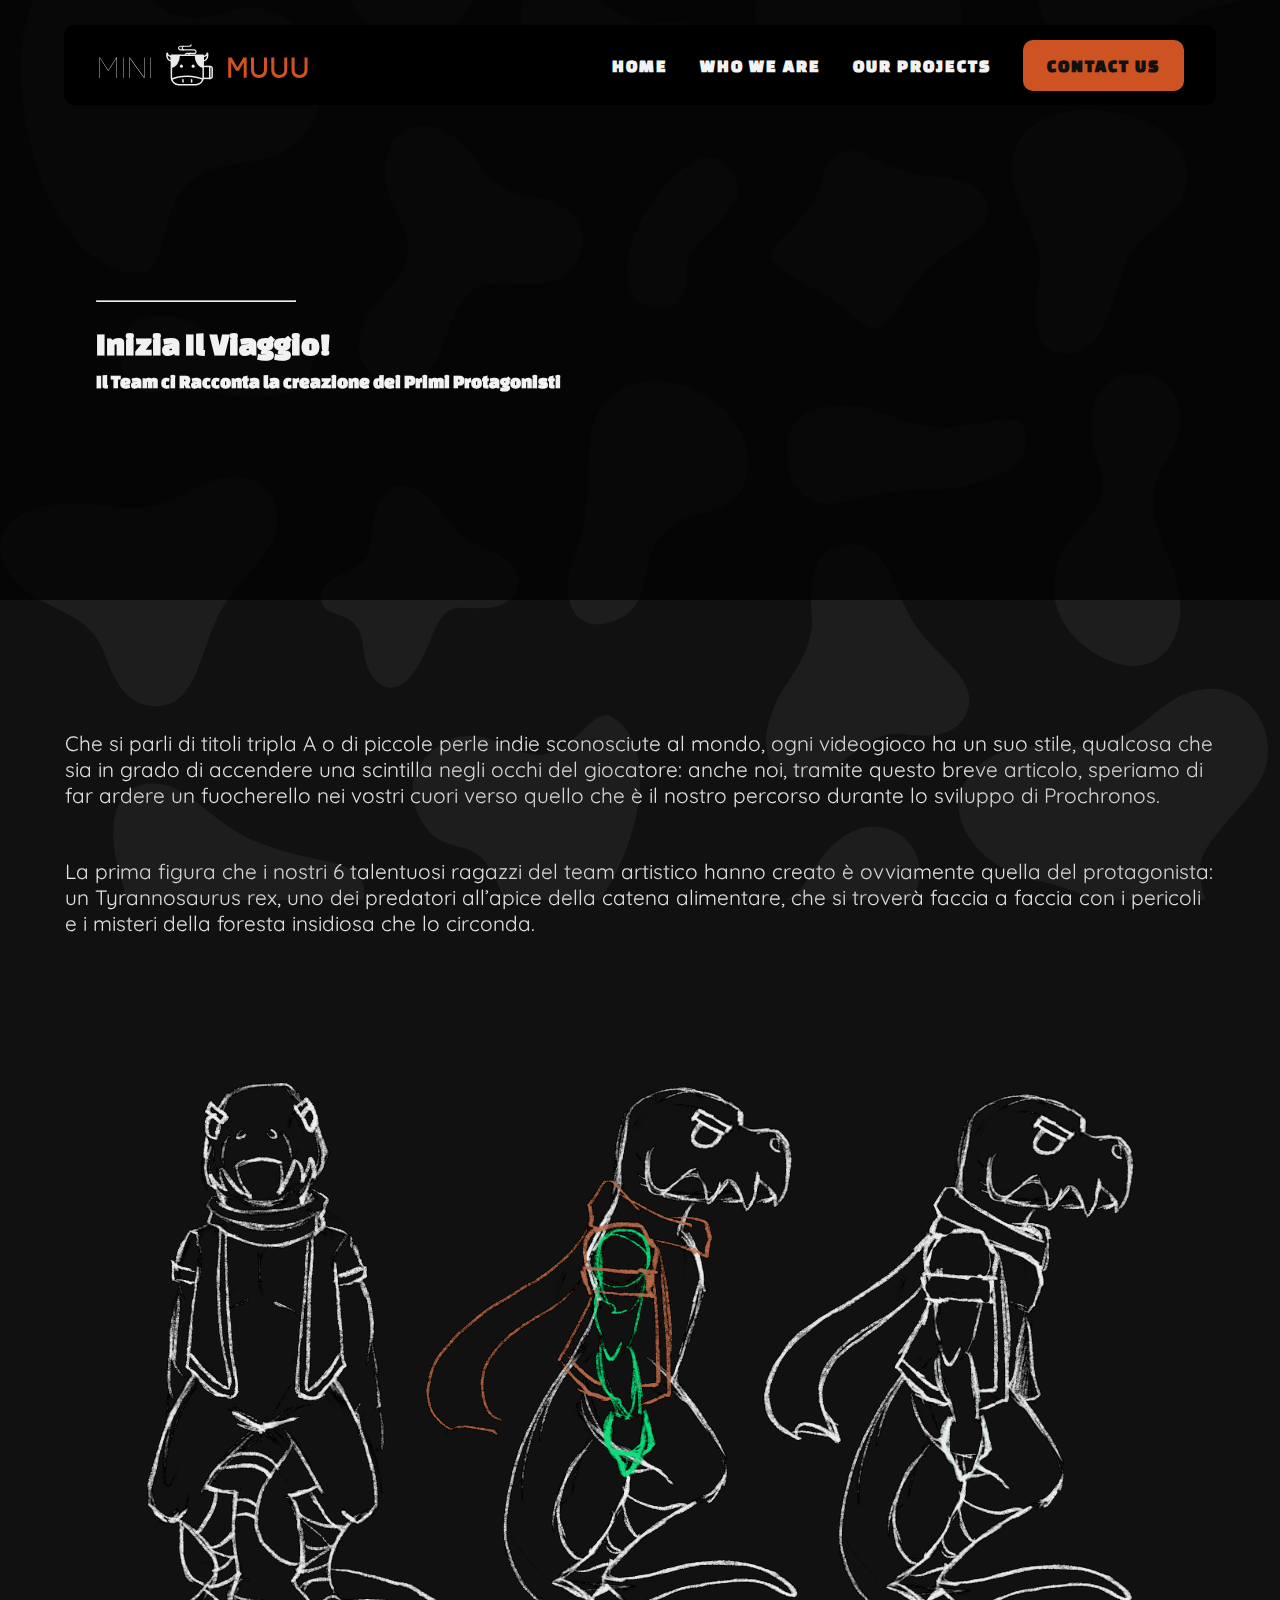
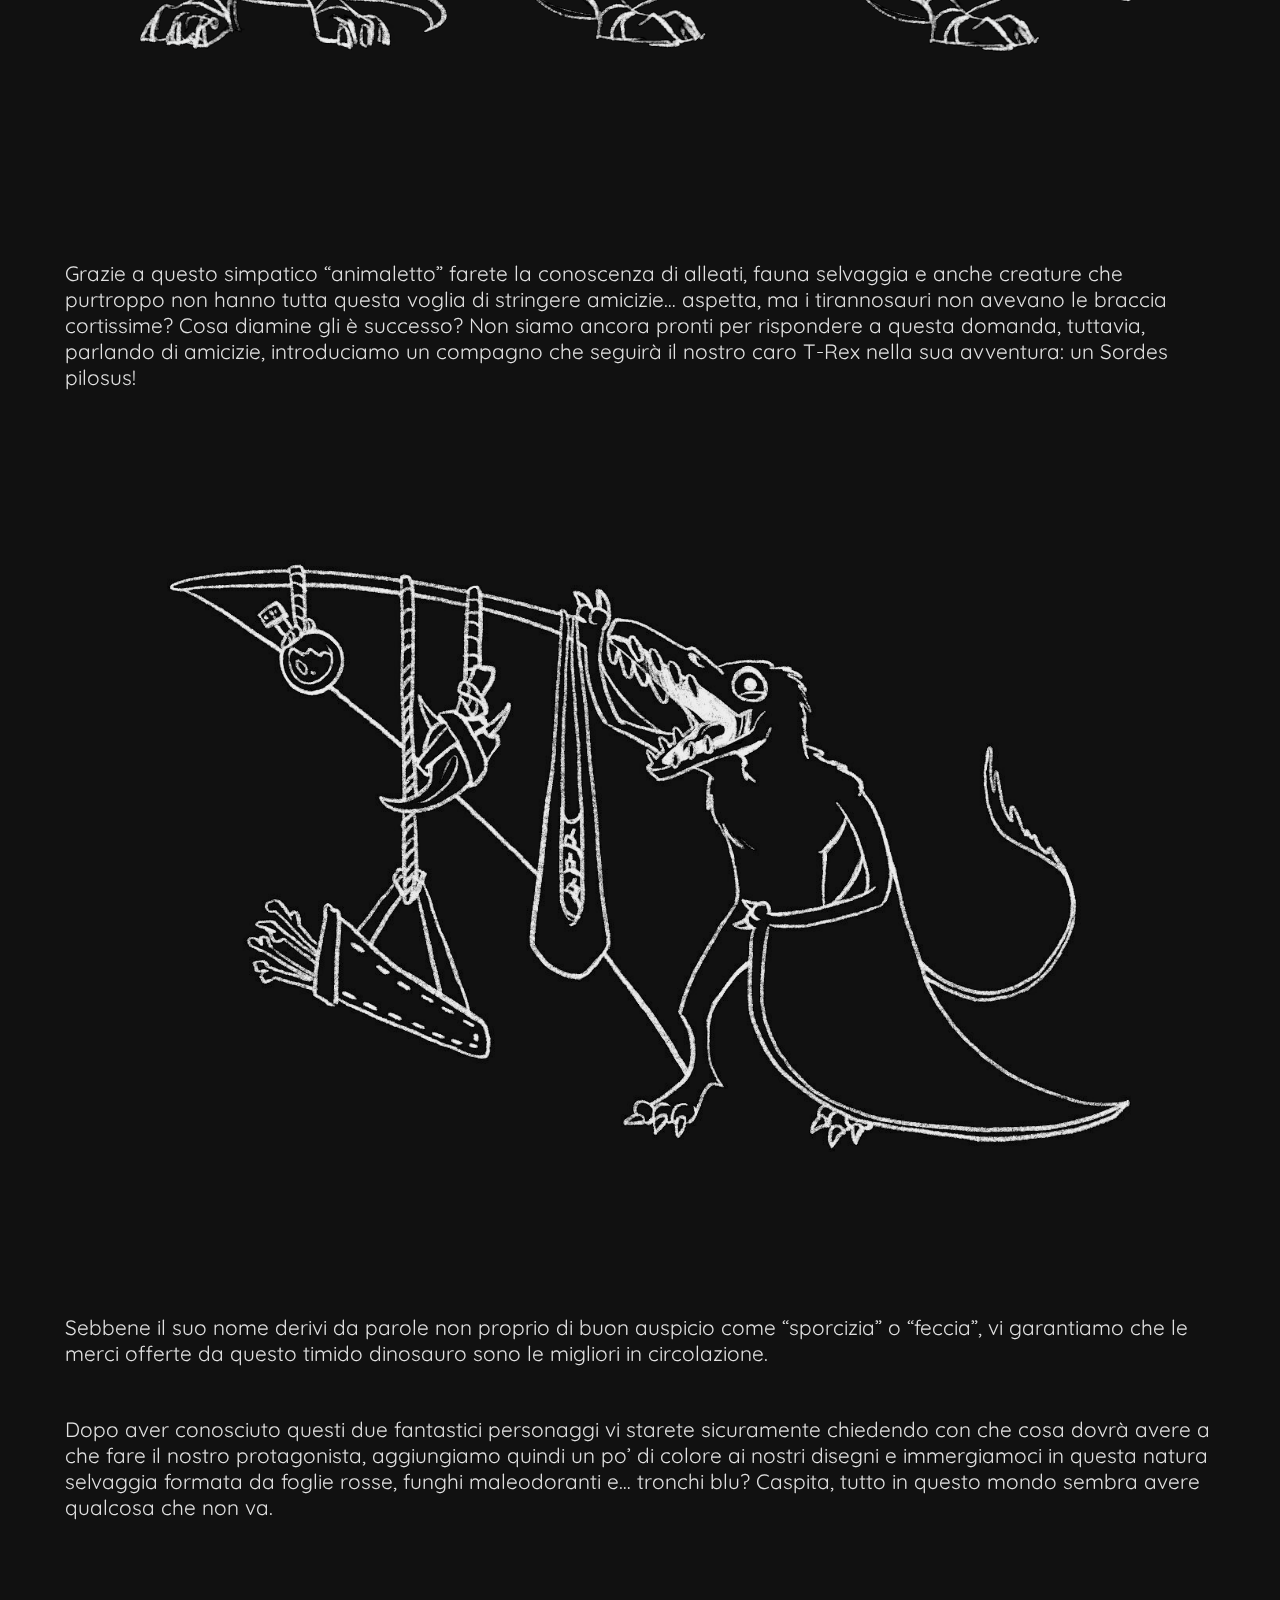
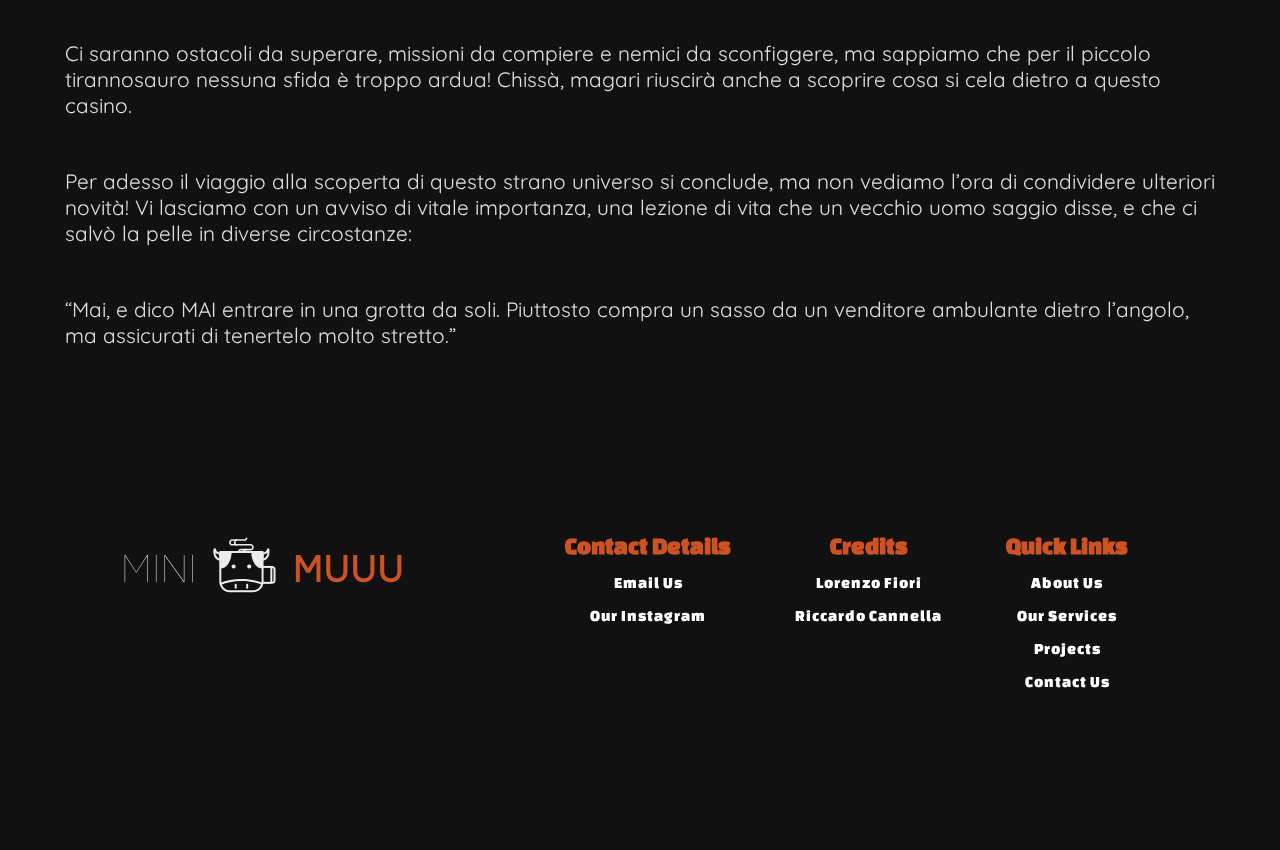
==== tales/1-inizia-il-viaggio/index.html @ 08e2c173 "Add files via upload" ====
<!DOCTYPE html>
<html lang="en">
<head>
  <meta charset="UTF-8">
  <meta name="viewport" content="width=device-width, initial-scale=1.0">
  <link rel="stylesheet" href="../../style.css">
  <!-- SEO -->
  <link rel="shortcut icon" href="../../assets/img/favicon.png" type="image/x-icon">
  <title>Mini Muuu Tales</title>
  <!-- /SEO -->
  <!-- Style -->
  <style>
    .tales-cover {
      position: absolute;
      background: url(img/image3.jpg) center no-repeat;
      background-size: cover;
      top: 0;
      width: 100%;
      height: 600px;
    }
    .tales-cover .filter {
      background-color: black;
      opacity: 0.7;
      position: absolute;
      top: 0;
      width: 100%;
      height: 600px;
    }
    .tales-cover .text {
      position: relative;
      top: 50%;
      max-width: 85%;
      margin: auto;
    }
    .tales-cover .text hr {
      width: 200px;
      color: white;
      margin: 0 0 25px 0;
    }
    .tales-cover .text h1 {
      margin: 0 0 10px 0;
    }
    .tales-container {
      padding-top: 600px;
      max-width: 85%;
      margin: auto;
      max-width: 1200px;
      mix-blend-mode: difference;
      font-family: 'Quicksand', sans-serif;
    }
    .tales-container .tales-text {
      padding: 25px;
      border-radius: var(--border-radius);
    }
    .tales-container .tales-text:first-child {
      padding: 0 25px 25px 25px;
    }
    .tales-container .tales-text p {
      font-size: 1.3rem;
    }
    .tales-container .tales-image {
      padding: 25px 20px;
    }
    .tales-container .tales-image img {
      width: 100%;
      border-radius: var(--border-radius);
    }
  </style>
  <!-- /Style -->
</head>
<body>
  <!-- NavBar -->
  <header>
    <nav class="navbar">
      <div class="logo-wrapper">
        <a href="../.././"><img src="../../assets/img/nav-logo.svg" alt="mini muuu logo"></a>
      </div>
      <div class="nav-link">
        <a href="../.././">Home</a>
        <a href="../.././about.html">Who We Are</a>
        <a href="../.././projects.html">Our Projects</a>
        <a href="mailto:teamminimuuu@gmail.com">Contact Us</a>
      </div>
      <div class="nav-dropdown">
        <button onclick="nav_dropdown_toggle()" class="nav-button" id="nav-button">
        </button>
        <div id="dropdown-menu" class="dropdown-menu nav-link">
          <a href="../.././">Home</a>
          <a href="../.././about.html">Who We Are</a>
          <a href="../.././projects.html">Our Projects</a>
          <a href="mailto:teamminimuuu@gmail.com">Contact Us</a>
        </div>
      </div>
    </nav>
  </header>
  <!-- /NavBar -->
  <main id="content">
    <div class="tales-cover">
      <div class="filter"></div>
      <div class="text">
        <hr>
        <h1>Inizia Il Viaggio!</h1>
        <h3>Il Team ci Racconta la creazione dei Primi Protagonisti</h3>
      </div>
    </div>
    <div class="tales-container">
      <div class="tales-text"><p>Che si parli di titoli tripla A o di piccole perle indie sconosciute al mondo, ogni videogioco ha un
        suo stile, qualcosa che sia in grado di accendere una scintilla negli occhi del giocatore: anche noi,
        tramite questo breve articolo, speriamo di far ardere un fuocherello nei vostri cuori verso quello
        che è il nostro percorso durante lo sviluppo di Prochronos.</p></div>
      <div class="tales-text"><p>La prima figura che i nostri 6 talentuosi ragazzi del team artistico hanno creato è ovviamente
        quella del protagonista: un Tyrannosaurus rex, uno dei predatori all’apice della catena alimentare,
        che si troverà faccia a faccia con i pericoli e i misteri della foresta insidiosa che lo circonda.</p></div>
      <div class="tales-image"><img src="img/image2.png" style="filter: invert();"></div>
      <div class="tales-text"><p>Grazie a questo simpatico “animaletto” farete la conoscenza di alleati, fauna selvaggia e anche
        creature che purtroppo non hanno tutta questa voglia di stringere amicizie… aspetta, ma i
        tirannosauri non avevano le braccia cortissime? Cosa diamine gli è successo? Non siamo ancora
        pronti per rispondere a questa domanda, tuttavia, parlando di amicizie, introduciamo un
        compagno che seguirà il nostro caro T-Rex nella sua avventura: un Sordes pilosus!</p></div>
      <div class="tales-image"><img src="img/image4.jpg" style="filter: invert();"></div>
      <div class="tales-text"><p>Sebbene il suo nome derivi da parole non proprio di buon auspicio come “sporcizia” o “feccia”, vi
        garantiamo che le merci offerte da questo timido dinosauro sono le migliori in circolazione.</p></div>
      <div class="tales-text"><p>Dopo aver conosciuto questi due fantastici personaggi vi starete sicuramente chiedendo con che
        cosa dovrà avere a che fare il nostro protagonista, aggiungiamo quindi un po’ di colore ai nostri
        disegni e immergiamoci in questa natura selvaggia formata da foglie rosse, funghi maleodoranti
        e… tronchi blu? Caspita, tutto in questo mondo sembra avere qualcosa che non va.</p></div>
      <div class="tales-image"><img src="img/image3.jpg" alt=""></div>
      <div class="tales-text"><p>Ci saranno ostacoli da superare, missioni da compiere e nemici da sconfiggere, ma sappiamo che
        per il piccolo tirannosauro nessuna sfida è troppo ardua! Chissà, magari riuscirà anche a scoprire
        cosa si cela dietro a questo casino.</p></div>
      <div class="tales-text"><p>Per adesso il viaggio alla scoperta di questo strano universo si conclude, ma non vediamo l’ora di
        condividere ulteriori novità! Vi lasciamo con un avviso di vitale importanza, una lezione di vita che
        un vecchio uomo saggio disse, e che ci salvò la pelle in diverse circostanze:</p></div>
      <div class="tales-text"><p>“Mai, e dico MAI entrare in una grotta da soli. Piuttosto compra un sasso da un venditore
        ambulante dietro l’angolo, ma assicurati di tenertelo molto stretto.”</p></div>
    </div>
    <!-- Footer -->
    <footer>
      <div class="footer-container">
        <div class="logo-container">
          <a href="../.././"><img src="../../assets/img/nav-logo.svg" alt="mini muuu logo"></a>
        </div>
        <div class="text-container">
          <div class="text-column">
            <h3>Contact Details</h3>
            <a href="mailto:teamminimuuu@gmail.com">Email Us</a>
            <a href="">Our Instagram</a>
          </div>
          <div class="text-column">
            <h3>Credits</h3>
            <a href="https://lorenzofiori.art" target="_blank">Lorenzo Fiori</a>
            <a href="">Riccardo Cannella</a>
          </div>
          <div class="text-column">
            <h3>Quick Links</h3>
            <a href="">About Us</a>
            <a href="">Our Services</a>
            <a href="">Projects</a>
            <a href="">Contact Us</a>
          </div>
        </div>
      </div>
    </footer>
    <!-- /Footer -->
  </main>
  <!-- Scripts -->
  <script src="../../assets/js/navigation.js"></script>
  <noscript>Your Browser Do Not Support Javascript</noscript>
  <!-- /Scripts -->
</body>
</html>
---- style.css ----
@import url('https://fonts.googleapis.com/css2?family=Changa+One&display=swap');
@import url('https://fonts.googleapis.com/css2?family=Quicksand:wght@300;400;500;600;700&display=swap');

:root {
  --ac-primary: #CD5322;
  --ac-secondary: #F79236;
  --bg-primary: #111111;
  --bg-secondary: #f2f2f2;
  --border-radius: 10px;
  --transition-speed: 200ms ease-in-out;
}

* {
  box-sizing: border-box;
  padding: 0;
  margin: 0;
  transition: var(--transition-speed);
}

body {
  background-color: #111111;
  background-image: url(assets/img/background-muuu.svg);
  background-attachment: fixed;
  background-size: 1080px;
  background-position: center;
  background-repeat: repeat;
  color: var(--bg-secondary);
  font-family: 'Changa One', cursive;
}

@media (min-width: 1000px) {
  body {
    background-size: cover;
  }
}

/* Navbar */

.navbar {
  z-index: 99;
  position: fixed;
  width: 90%;
  height: 80px;
  margin: auto;
  padding: 0 32px;
  top: 25px;
  bottom: auto;
  left: 0%;
  right: 0%;
  display: flex;
  justify-content: space-between;
  align-items: center;
  background-color: black;
  border-radius: var(--border-radius);
  letter-spacing: 2px;
}

.navbar .nav-link {
  display: flex;
  align-items: center;
  font-size: 18px;
  font-weight: 800;
  gap: 32px;
  text-transform: uppercase;
}

.navbar .logo-wrapper img {
  height: 48px;
  vertical-align: bottom;
}

.navbar .nav-link a {
  text-decoration: none;
  color: var(--bg-secondary);
}

.navbar .nav-link a:last-child {
  color: var(--bg-primary);
  background-color: var(--ac-primary);
  padding: 16px 24px;
  border-radius: var(--border-radius);
}

.navbar .nav-link a:hover {
  color: var(--ac-secondary);
}

.navbar .nav-link a:last-child:hover {
  background-color: var(--bg-primary);
}

@media (max-width: 1000px) {
  .navbar .nav-link {
    display: none;
  }
  .navbar {
    padding: 0;
    top: 8px;
    left: 8px;
    right: 8px;
    gap: 16px;
    width: auto;
    border-radius: var(--border-radius);
  }
  .navbar .logo-wrapper {
    padding: 16px 32px;
  }
  .navbar .logo-wrapper img {
    height: 40px;
  }
}

@media (min-width: 1000px) {
  .navbar .nav-dropdown {
    display: none;
  }
}

.navbar .nav-dropdown .nav-button {
  border: none;
  background-color: inherit;
  height: 48px;
  width: 48px;
  background-image: url(assets/icons/menu.svg);
  background-size: 32px;
  background-repeat: no-repeat;
  background-position: center;
  border-radius: 8px;
  margin-right: 16px;
}

.navbar .nav-dropdown .nav-button-active {
  background-image: url(assets/icons/close.svg);
  background-color: var(--ac-primary);
}

.navbar .nav-dropdown .dropdown-menu {
  display: none;
  position: absolute;
  left: 0%;
  right: 0%;
  top: 96px;
  overflow: auto;
  z-index: 100;
  background-color: var(--bg-secondary);
  padding: 32px;
  margin: auto 32px;
  border-radius: var(--border-radius);
}

.navbar .nav-dropdown .dropdown-menu a {
  color: var(--bg-primary);
}

.navbar .nav-dropdown .dropdown-menu-show {
  display: flex;
  flex-direction: column;
}

/* /Navbar */

/* Main */

main {
  margin-top: 130px;
}

@media (max-width: 1000px) {
  main {
    margin-top: 100px;
  }
}

.content-active {
  filter: brightness(0.1);
}

/* /Main */

/* Hero Section */

.hero-section {
  padding: 160px 0;
  text-align: center;
  text-transform: uppercase;
  margin: auto;
}

.hero-section h1 {
  font-size: 96px;
  padding-bottom: 32px;
  line-height: 0.9;
}

.hero-section a {
  text-decoration: none;
  color: var(--bg-primary);
  background-color: var(--ac-primary);
  padding: 16px 24px;
  border-radius: var(--border-radius);
  letter-spacing: 2px;
  font-size: 18px;
  font-weight: 800;
}

.hero-section a:hover {
  background-color: var(--bg-primary);
  color: var(--bg-secondary);
}

@media (max-width: 1000px) {
  .hero-section h1 {
    font-size: 40px;
  }
  .hero-section {
    padding: 112px 0;
  }
}

/* /Hero Section */

/* Articles Section */

.articles-section {
  margin: 80px auto;
}

.articles-section header {
  width: 90%;
  margin: 16px auto;
  padding-left: 16px;
}

@media (max-width: 1000px) {
  .articles-section header {
    font-size: 12px;
  }
}

.articles-section .band {
  width: 90%;
  margin: 0 auto;
  display: grid;
  grid-template-columns: 1fr;
  grid-template-rows: auto;
  grid-gap: 20px;
}

@media (min-width: 30em) {
  .articles-section .band {
    grid-template-columns: 1fr 1fr;
  }
}

@media (min-width: 60em) {
  .articles-section .band {
    grid-template-columns: repeat(4, 1fr);
  }
}

.articles-section .card {
  background: var(--bg-secondary);
  text-decoration: none;
  color: #333;
  display: flex;
  flex-direction: column;
  min-height: 100%;
  position: relative;
  top: 0;
  border-radius: var(--border-radius);
}

.articles-section .card:hover {
  top: -10px;
}

.articles-section .card article {
  padding: 20px;
  flex: 1;
  display: flex;
  flex-direction: column;
  justify-content: space-between;
}

.articles-section .card h1 {
  font-size: 20px;
  margin: 0 0 10px 0;
  color: var(--ac-primary);
}

.articles-section .card p {
  flex: 1;
  line-height: 1.4;
}

.articles-section .card span {
  font-size: 12px;
  font-weight: bold;
  color: #999;
  text-transform: uppercase;
  letter-spacing: 0.05em;
  margin: 2em 0 0 0;
}

.articles-section .card .thumb {
  padding-bottom: 60%;
  background-size: cover;
  background-position: center center;
  border-top-left-radius: var(--border-radius);
  border-top-right-radius: var(--border-radius);
}

@media (min-width: 60em) {
  .articles-section .item-1 {
    grid-column: 1/span 2;
  }
  .articles-section .item-1 h1 {
    font-size: 24px;
  }
}

/* /Articles Section */

/* Footer */

footer {
  margin: auto;
  max-width: 1200px;
}

footer .footer-container {
  margin: auto;
  margin: 80px auto;
  padding: 80px 80px;
  display: flex;
  justify-content: space-between;
  flex-direction: row;
}

footer .footer-container .logo-container img {
  height: 64px;
}

footer .footer-container .text-container {
  display: flex;
  flex-direction: row;
}

footer .footer-container .text-container h3 {
  color: var(--ac-primary);
  font-size: 24px;
}

footer .footer-container .text-container a {
  text-decoration: none;
  color: white;
  margin-top: 16px;
  font-size: 16px;
  letter-spacing: 1px;
}

footer .footer-container .text-container a:hover {
  opacity: 0.5;
}

footer .footer-container .text-container .text-column {
  display: flex;
  flex-direction: column;
  margin: auto 32px;
  height: 100%;
  text-align: center;
}

@media (max-width: 1000px) {
  footer .footer-container {
    flex-direction: column;
    align-items: center;
    padding: 80px 0;
  }
  footer .footer-container .text-container {
    flex-direction: column;
  }
  footer .footer-container .text-container .text-column {
    margin-top: 80px;
    text-align: center;
  }
}

/* /Footer */

/* About Us Page */

.team-container {
  background-color: #f2f2f2;
  background-color: black;
  margin: 15px auto;
  padding: 0;
  display: flex;
  flex-wrap: wrap;
  justify-content: center;
  align-items: center;
  width: 90%;
  border-radius: var(--border-radius);
  mix-blend-mode: difference;
}

.team-container  .card {
  background-color: #fff;
  background-color: #f2f2f2;
  border-radius: var(--border-radius);
  box-shadow: 0 2px 5px rgba(0, 0, 0, 0.1);
  margin: 15px;
  padding: 20px;
  width: 250px;
  text-align: center;
}
  
.team-container  .card img {
  width: 150px;
  height: 150px;
  border-radius: 50%;
  object-fit: cover;
  margin-bottom: 10px;
}
  
.team-container .card h3 {
  margin: 0;
  font-size: 1.2rem;
  color: #333;
}
  
.team-container .card p {
  margin: 5px 0;
  font-size: 0.9rem;
  color: #666;
}

@media (max-width: 1000px) {
  .team-container {
    margin-top: 0;
  }
}

/* /About Us Page */

/* Projects Page */

.projects-container {
  display: grid;
  grid-template-columns: 1fr;
  grid-auto-rows: 700px;
  gap: 15px;
  margin: 15px auto;
  width: 90%;
}

@media (max-width: 1000px) {
  .projects-container {
    grid-template-columns: 1fr;
  }
}

.projects-container .project-card {
  background-color: #fff;
  border-radius: 10px;
  box-shadow: 0 2px 5px rgba(0, 0, 0, 0.1);
  padding: 20px;
  width: 100%;
  text-align: center;
  display: grid;
  place-content: center;
}

.projects-container .project-card h3 {
  margin: 0;
  font-size: 1.2rem;
  color: #333;
}

.projects-container .project-card p {
  margin: 10px 0;
  font-size: 0.9rem;
  color: #666;
}

.projects-container .explore-button {
  margin: auto;
  padding: 10px 20px;
  background-color: #ff6600;
  color: #fff;
  border: none;
  border-radius: 5px;
  font-size: 0.9rem;
  text-decoration: none;
  transition: var(--transition-speed);
}

.projects-container .explore-button:hover {
  background-color: #e65100;
}

/* /Projects Page */

/* Contact Us Page */

/* /Contact Us Page */
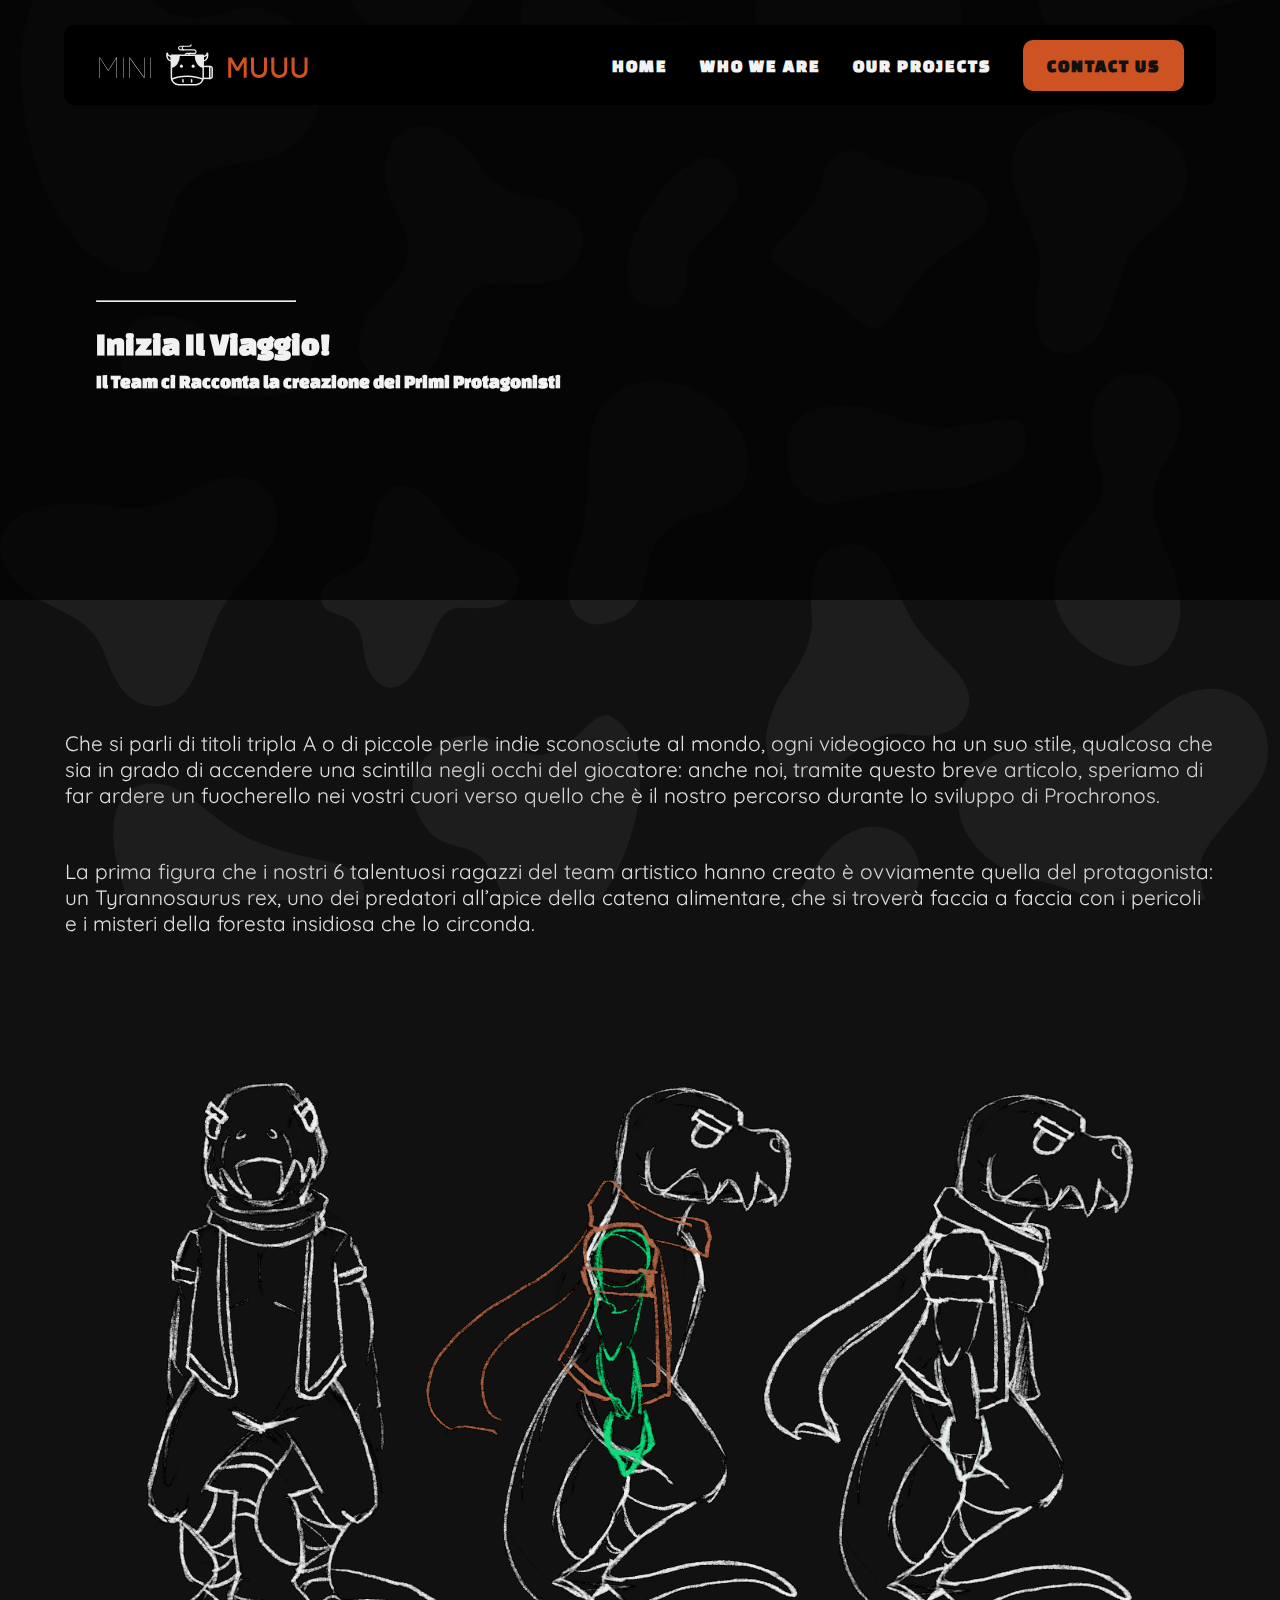
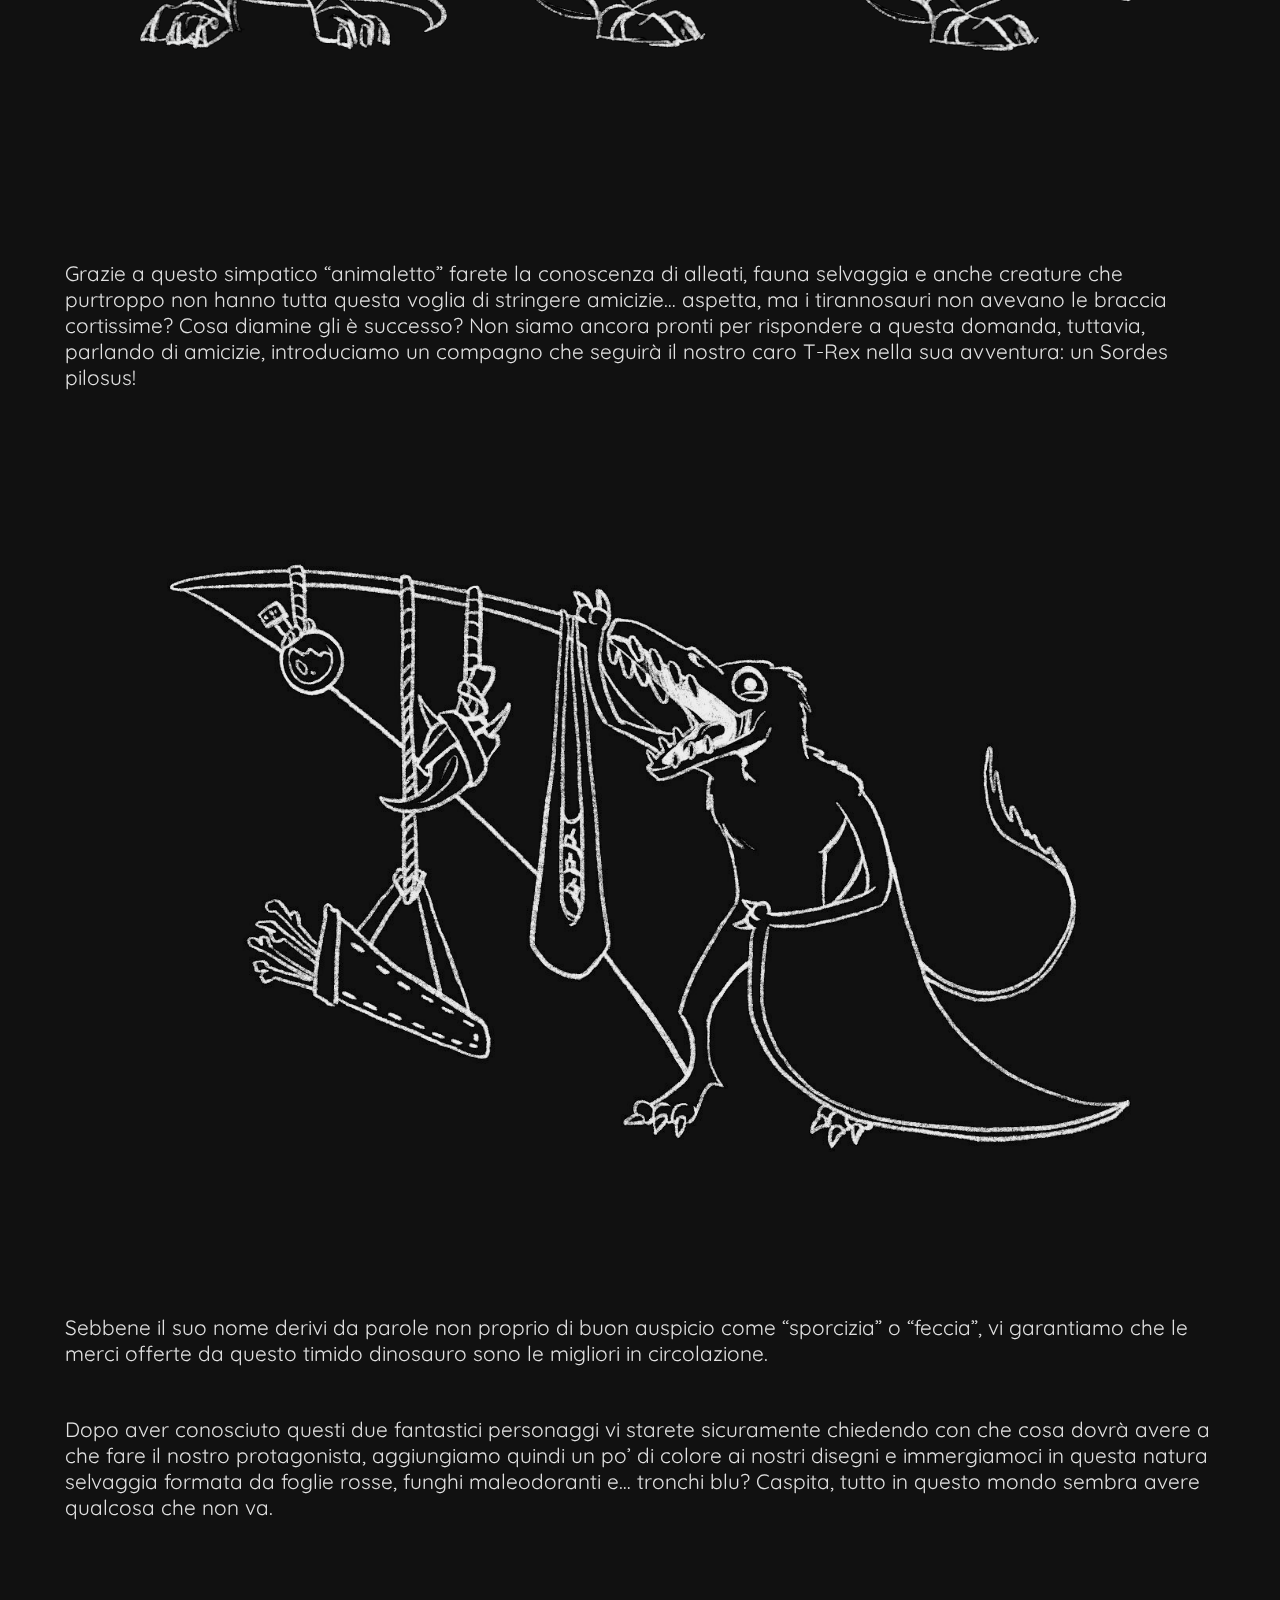
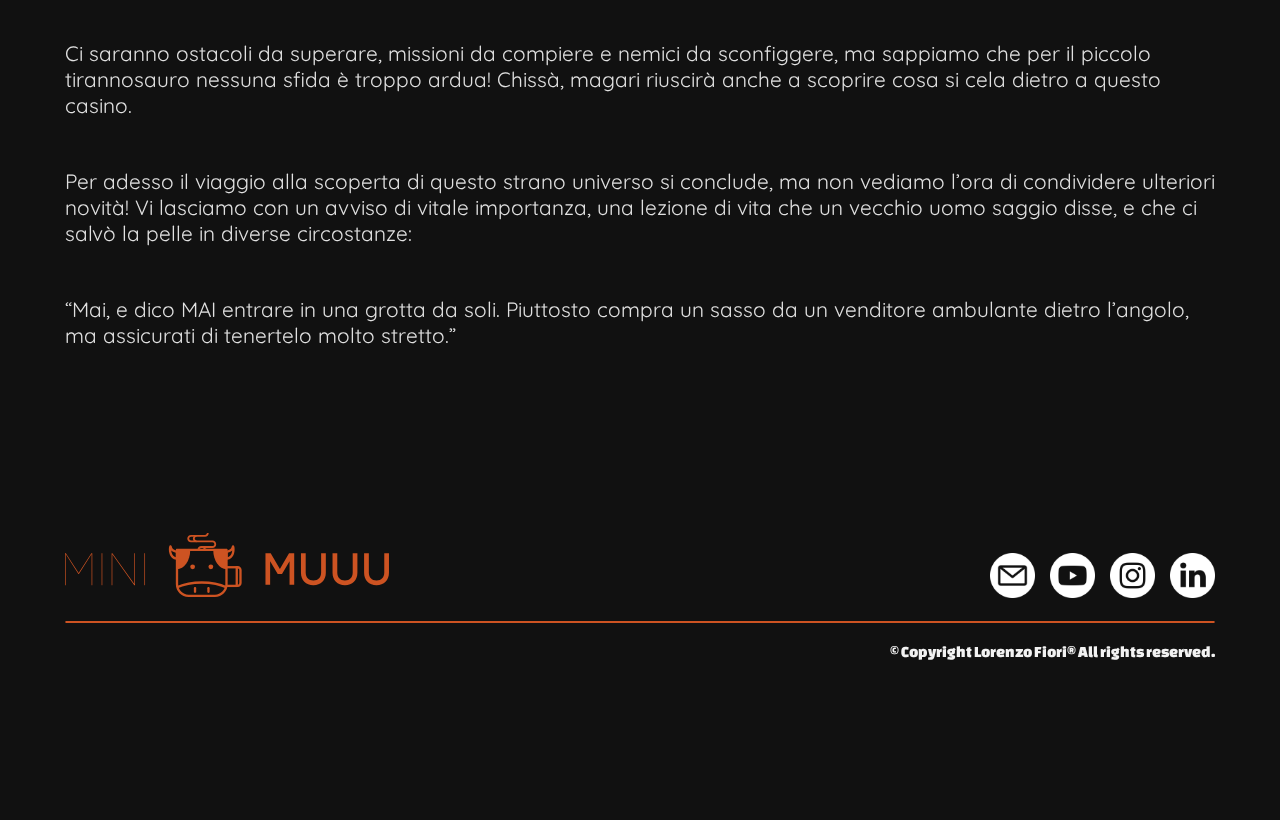
==== commit e1af70ee: "Add files via upload" ====
--- a/tales/1-inizia-il-viaggio/index.html
+++ b/tales/1-inizia-il-viaggio/index.html
@@ -138,27 +138,18 @@
     <footer>
       <div class="footer-container">
         <div class="logo-container">
-          <a href="../.././"><img src="../../assets/img/nav-logo.svg" alt="mini muuu logo"></a>
+          <a href="../.././"><img src="../../assets/img/nav-logo-color.svg" alt="mini muuu logo"></a>
         </div>
-        <div class="text-container">
-          <div class="text-column">
-            <h3>Contact Details</h3>
-            <a href="mailto:teamminimuuu@gmail.com">Email Us</a>
-            <a href="">Our Instagram</a>
-          </div>
-          <div class="text-column">
-            <h3>Credits</h3>
-            <a href="https://lorenzofiori.art" target="_blank">Lorenzo Fiori</a>
-            <a href="">Riccardo Cannella</a>
-          </div>
-          <div class="text-column">
-            <h3>Quick Links</h3>
-            <a href="">About Us</a>
-            <a href="">Our Services</a>
-            <a href="">Projects</a>
-            <a href="">Contact Us</a>
-          </div>
+        <div class="social-container">
+          <a href="mailto:teamminimuuu@gmail.com"><img src="../../assets/icons/social/email.png" alt=""></a>
+          <a href="https://www.youtube.com/@Mini-Muuu"><img src="../../assets/icons/social/youtube.png" alt=""></a>
+          <a href="https://www.instagram.com/teamminimuuu/"><img src="../../assets/icons/social/instagram.png" alt=""></a>
+          <a href=""><img src="../../assets/icons/social/linkedin.png" alt=""></a>
         </div>
+      </div>
+      <hr style="color: var(--ac-primary); height: 1px; border: solid 1px; border-radius: 1px;">
+      <div class="copyright-container">
+        <p>© Copyright <a href="https://lorenzofiori.art" target="_blank" style="text-decoration: none; color: inherit;">Lorenzo Fiori</a>® All rights reserved.</p>
       </div>
     </footer>
     <!-- /Footer -->
--- a/style.css
+++ b/style.css
@@ -324,65 +324,61 @@
 /* Footer */
 
 footer {
-  margin: auto;
+  margin: 80px auto;
   max-width: 1200px;
+  padding: 80px 25px;
+  text-align: right;
 }
 
 footer .footer-container {
-  margin: auto;
-  margin: 80px auto;
-  padding: 80px 80px;
   display: flex;
   justify-content: space-between;
-  flex-direction: row;
+}
+
+@media (max-width: 1000px) {
+  footer .footer-container {
+    flex-direction: column;
+  }
+}
+
+footer .footer-container .logo-container {
+  display: flex;
+  place-content: center;
+  margin-bottom: 20px;
 }
 
 footer .footer-container .logo-container img {
   height: 64px;
 }
 
-footer .footer-container .text-container {
-  display: flex;
-  flex-direction: row;
-}
-
-footer .footer-container .text-container h3 {
-  color: var(--ac-primary);
-  font-size: 24px;
-}
-
-footer .footer-container .text-container a {
-  text-decoration: none;
-  color: white;
-  margin-top: 16px;
-  font-size: 16px;
-  letter-spacing: 1px;
-}
-
-footer .footer-container .text-container a:hover {
-  opacity: 0.5;
-}
-
-footer .footer-container .text-container .text-column {
-  display: flex;
-  flex-direction: column;
-  margin: auto 32px;
-  height: 100%;
-  text-align: center;
-}
-
-@media (max-width: 1000px) {
-  footer .footer-container {
-    flex-direction: column;
-    align-items: center;
-    padding: 80px 0;
-  }
-  footer .footer-container .text-container {
-    flex-direction: column;
-  }
-  footer .footer-container .text-container .text-column {
-    margin-top: 80px;
+footer .footer-container .social-container {
+  display: flex;
+  place-content: center;
+  gap: 15px;
+  margin: 20px 0;
+}
+
+footer .footer-container .social-container img {
+  height: 45px;
+}
+
+footer .footer-container .social-container img:hover {
+  transform: translateY(-10px);
+}
+
+footer .copyright-container {
+  margin-top: 20px;
+}
+
+@media (max-width: 1000px) {
+  footer {
     text-align: center;
+  }
+  footer .footer-container .logo-container img {
+    height: 50px;
+  }
+  footer .footer-container .social-container img {
+    height: 35px;
   }
 }
 
@@ -392,7 +388,6 @@
 
 .team-container {
   background-color: #f2f2f2;
-  background-color: black;
   margin: 15px auto;
   padding: 0;
   display: flex;
@@ -406,7 +401,6 @@
 
 .team-container  .card {
   background-color: #fff;
-  background-color: #f2f2f2;
   border-radius: var(--border-radius);
   box-shadow: 0 2px 5px rgba(0, 0, 0, 0.1);
   margin: 15px;
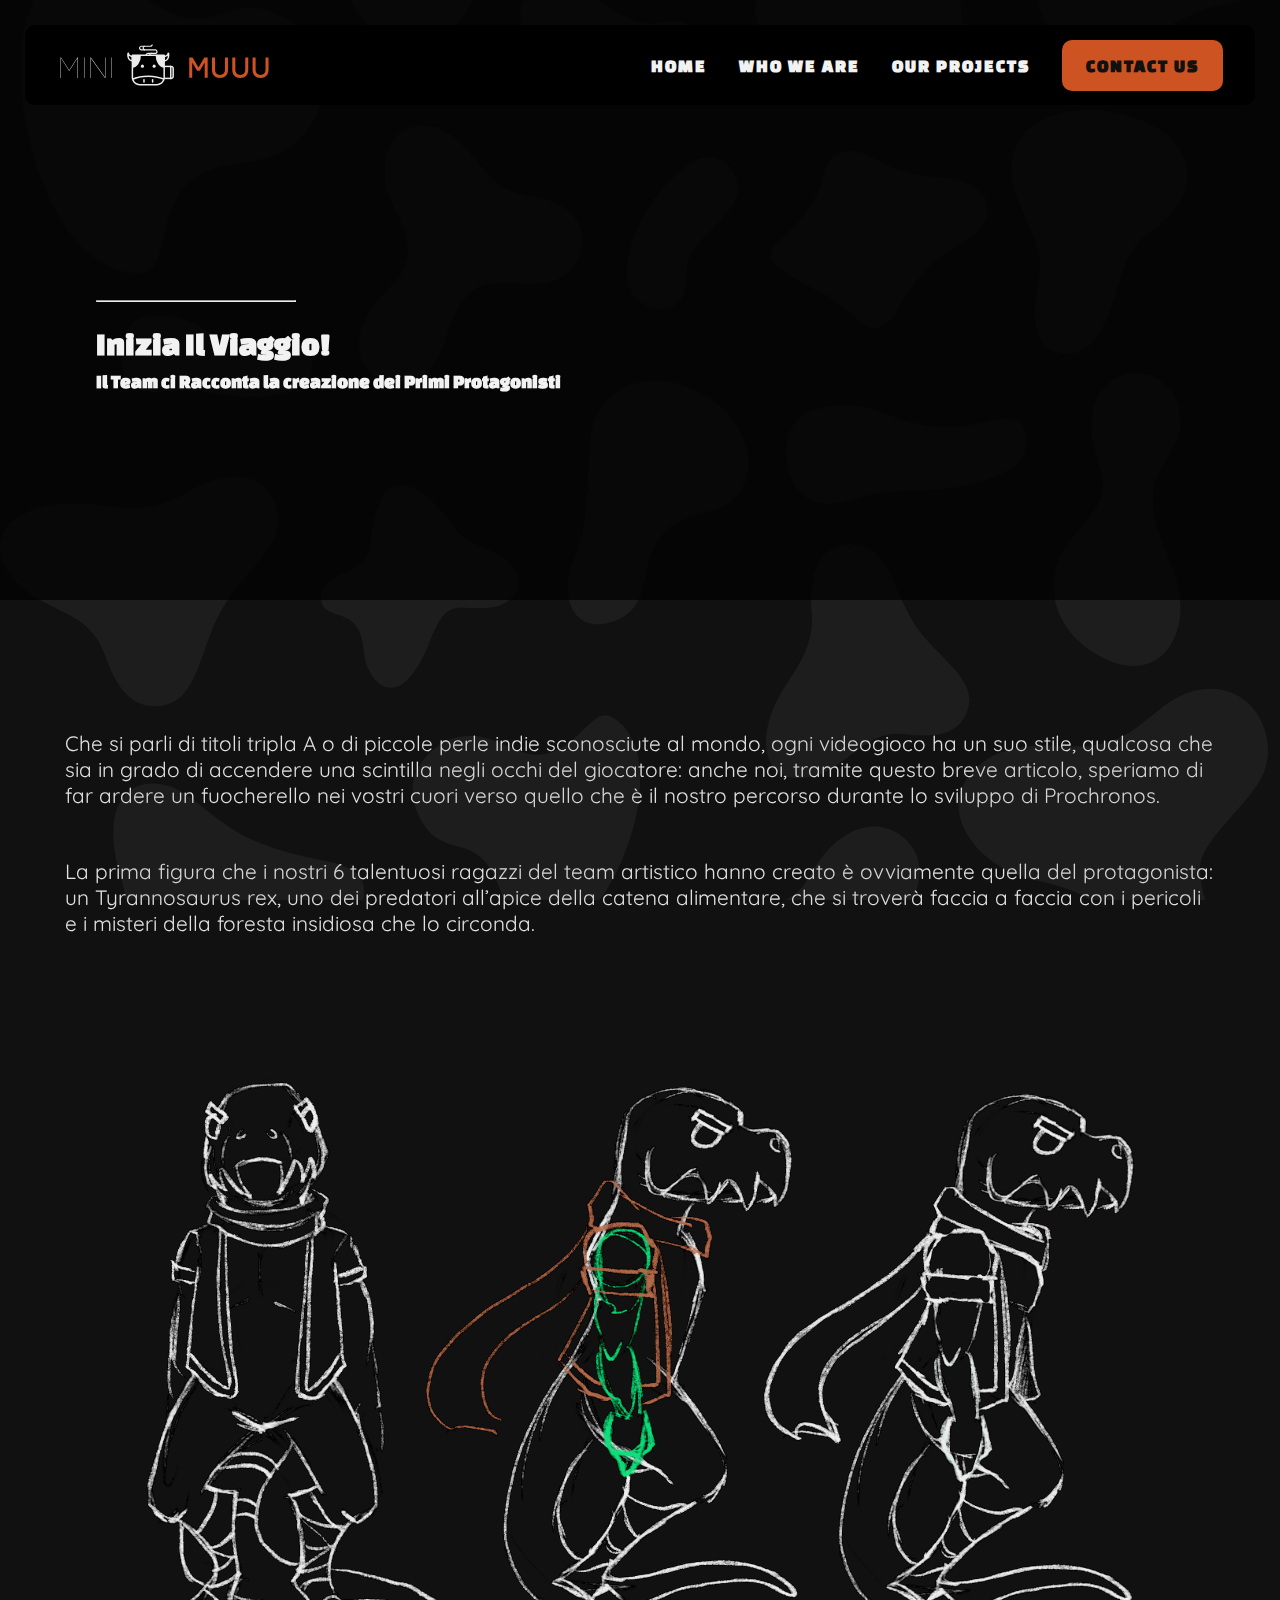
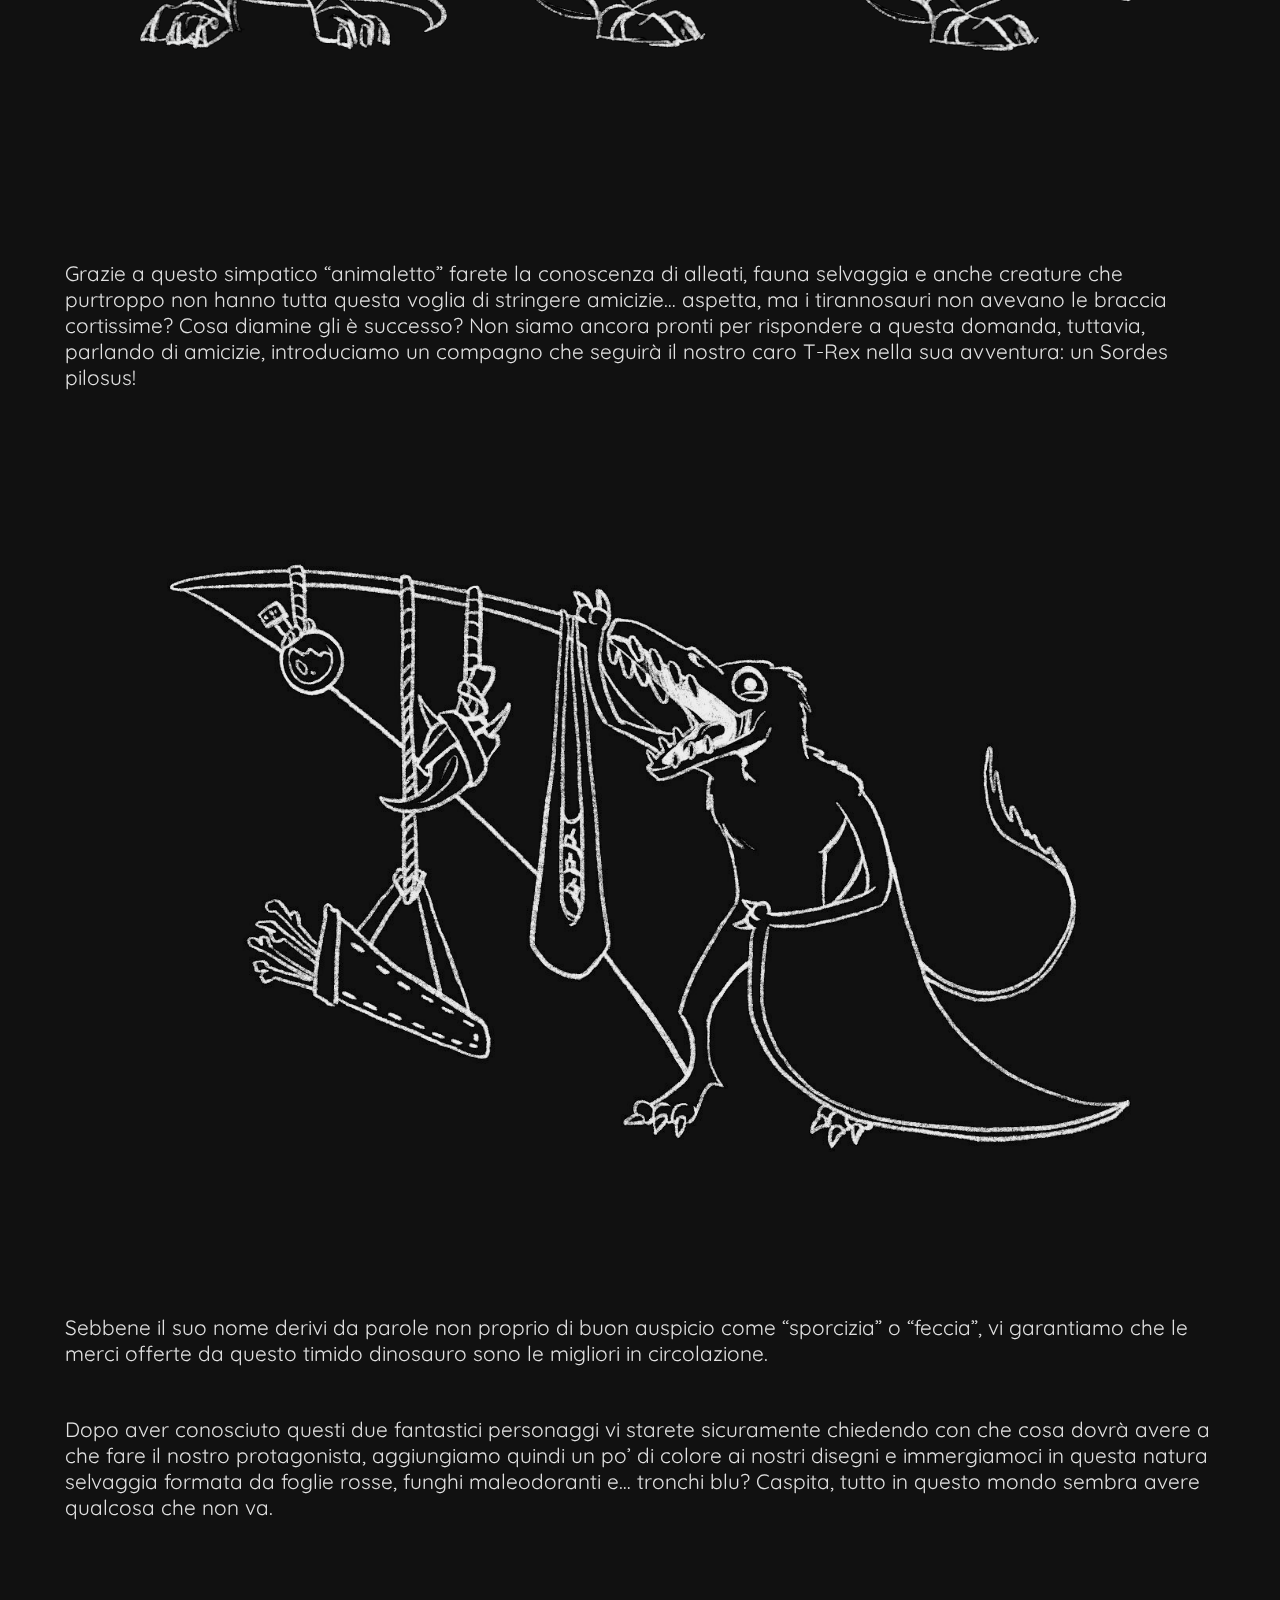
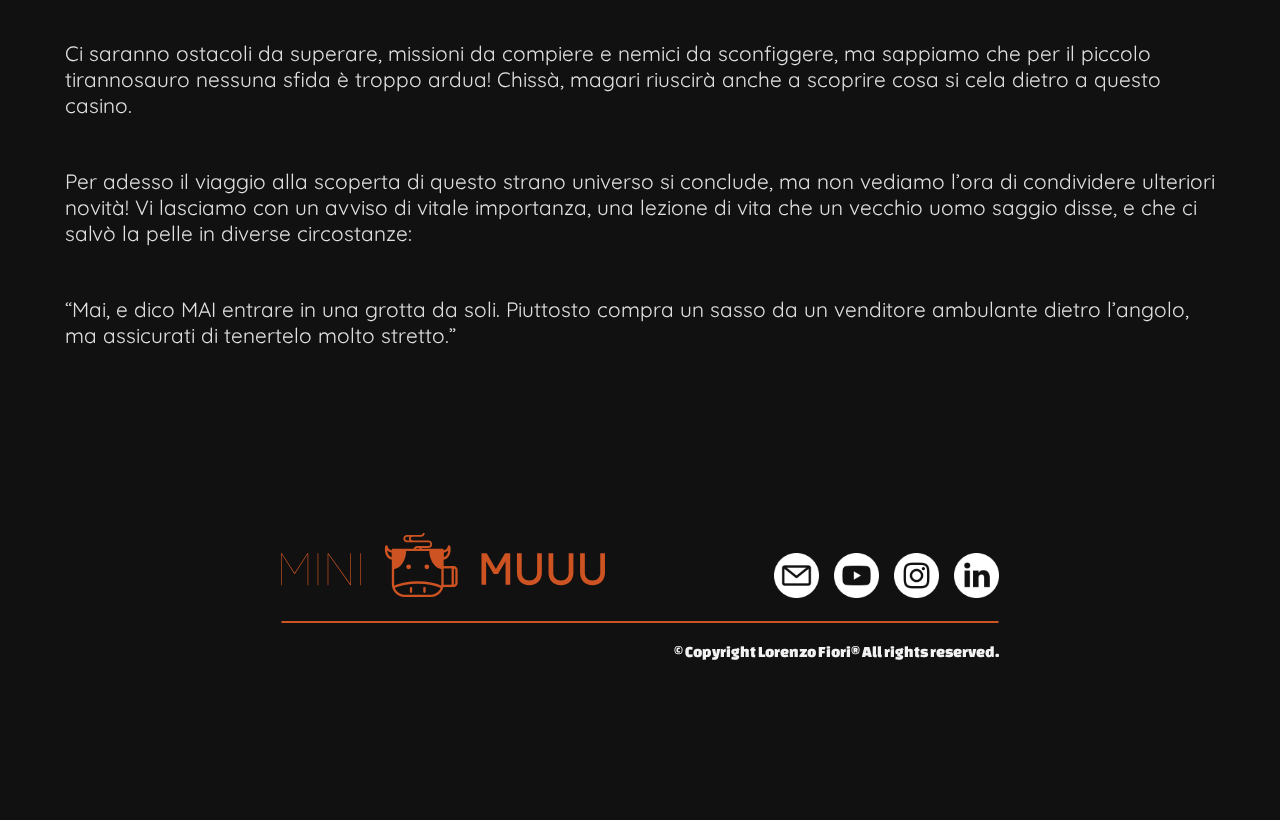
==== commit ca23ec3b: "aggiunta pagina di contatto e links" ====
--- a/tales/1-inizia-il-viaggio/index.html
+++ b/tales/1-inizia-il-viaggio/index.html
@@ -79,7 +79,7 @@
         <a href="../.././">Home</a>
         <a href="../.././about.html">Who We Are</a>
         <a href="../.././projects.html">Our Projects</a>
-        <a href="mailto:teamminimuuu@gmail.com">Contact Us</a>
+        <a href="/contact.html">Contact Us</a>
       </div>
       <div class="nav-dropdown">
         <button onclick="nav_dropdown_toggle()" class="nav-button" id="nav-button">
@@ -88,7 +88,7 @@
           <a href="../.././">Home</a>
           <a href="../.././about.html">Who We Are</a>
           <a href="../.././projects.html">Our Projects</a>
-          <a href="mailto:teamminimuuu@gmail.com">Contact Us</a>
+          <a href="/contact.html">Contact Us</a>
         </div>
       </div>
     </nav>
--- a/style.css
+++ b/style.css
@@ -1,160 +1,159 @@
-@import url('https://fonts.googleapis.com/css2?family=Changa+One&display=swap');
-@import url('https://fonts.googleapis.com/css2?family=Quicksand:wght@300;400;500;600;700&display=swap');
+@import url("https://fonts.googleapis.com/css2?family=Changa+One&display=swap");
+@import url("https://fonts.googleapis.com/css2?family=Quicksand:wght@300;400;500;600;700&display=swap");
 
 :root {
-  --ac-primary: #CD5322;
-  --ac-secondary: #F79236;
-  --bg-primary: #111111;
-  --bg-secondary: #f2f2f2;
-  --border-radius: 10px;
-  --transition-speed: 200ms ease-in-out;
+	--ac-primary: #cd5322;
+	--ac-secondary: #f79236;
+	--bg-primary: #111111;
+	--bg-secondary: #f2f2f2;
+	--border-radius: 10px;
+	--transition-speed: 200ms ease-in-out;
 }
 
 * {
-  box-sizing: border-box;
-  padding: 0;
-  margin: 0;
-  transition: var(--transition-speed);
+	box-sizing: border-box;
+	padding: 0;
+	margin: 0;
+	transition: var(--transition-speed);
 }
 
 body {
-  background-color: #111111;
-  background-image: url(assets/img/background-muuu.svg);
-  background-attachment: fixed;
-  background-size: 1080px;
-  background-position: center;
-  background-repeat: repeat;
-  color: var(--bg-secondary);
-  font-family: 'Changa One', cursive;
+	background-color: #111111;
+	background-image: url(/assets/img/background-muuu.svg);
+	background-attachment: fixed;
+	background-size: 1080px;
+	background-position: center;
+	background-repeat: repeat;
+	color: var(--bg-secondary);
+	font-family: "Changa One", cursive;
 }
 
 @media (min-width: 1000px) {
-  body {
-    background-size: cover;
-  }
+	body {
+		background-size: cover;
+	}
 }
 
 /* Navbar */
 
 .navbar {
-  z-index: 99;
-  position: fixed;
-  width: 90%;
-  height: 80px;
-  margin: auto;
-  padding: 0 32px;
-  top: 25px;
-  bottom: auto;
-  left: 0%;
-  right: 0%;
-  display: flex;
-  justify-content: space-between;
-  align-items: center;
-  background-color: black;
-  border-radius: var(--border-radius);
-  letter-spacing: 2px;
+	z-index: 99;
+	position: fixed;
+	height: 80px;
+	margin: auto;
+	padding: 0 32px;
+	top: 25px;
+	bottom: auto;
+	left: 25px;
+	right: 25px;
+	display: flex;
+	justify-content: space-between;
+	align-items: center;
+	background-color: black;
+	border-radius: var(--border-radius);
+	letter-spacing: 2px;
 }
 
 .navbar .nav-link {
-  display: flex;
-  align-items: center;
-  font-size: 18px;
-  font-weight: 800;
-  gap: 32px;
-  text-transform: uppercase;
+	display: flex;
+	align-items: center;
+	font-size: 18px;
+	font-weight: 800;
+	gap: 32px;
+	text-transform: uppercase;
 }
 
 .navbar .logo-wrapper img {
-  height: 48px;
-  vertical-align: bottom;
+	height: 48px;
+	vertical-align: bottom;
 }
 
 .navbar .nav-link a {
-  text-decoration: none;
-  color: var(--bg-secondary);
+	text-decoration: none;
+	color: var(--bg-secondary);
 }
 
 .navbar .nav-link a:last-child {
-  color: var(--bg-primary);
-  background-color: var(--ac-primary);
-  padding: 16px 24px;
-  border-radius: var(--border-radius);
+	color: var(--bg-primary);
+	background-color: var(--ac-primary);
+	padding: 16px 24px;
+	border-radius: var(--border-radius);
 }
 
 .navbar .nav-link a:hover {
-  color: var(--ac-secondary);
+	color: var(--ac-secondary);
 }
 
 .navbar .nav-link a:last-child:hover {
-  background-color: var(--bg-primary);
-}
-
-@media (max-width: 1000px) {
-  .navbar .nav-link {
-    display: none;
-  }
-  .navbar {
-    padding: 0;
-    top: 8px;
-    left: 8px;
-    right: 8px;
-    gap: 16px;
-    width: auto;
-    border-radius: var(--border-radius);
-  }
-  .navbar .logo-wrapper {
-    padding: 16px 32px;
-  }
-  .navbar .logo-wrapper img {
-    height: 40px;
-  }
+	background-color: var(--bg-primary);
+}
+
+@media (max-width: 1000px) {
+	.navbar .nav-link {
+		display: none;
+	}
+	.navbar {
+		padding: 0;
+		top: 8px;
+		left: 8px;
+		right: 8px;
+		gap: 16px;
+		width: auto;
+		border-radius: var(--border-radius);
+	}
+	.navbar .logo-wrapper {
+		padding: 16px 32px;
+	}
+	.navbar .logo-wrapper img {
+		height: 40px;
+	}
 }
 
 @media (min-width: 1000px) {
-  .navbar .nav-dropdown {
-    display: none;
-  }
+	.navbar .nav-dropdown {
+		display: none;
+	}
 }
 
 .navbar .nav-dropdown .nav-button {
-  border: none;
-  background-color: inherit;
-  height: 48px;
-  width: 48px;
-  background-image: url(assets/icons/menu.svg);
-  background-size: 32px;
-  background-repeat: no-repeat;
-  background-position: center;
-  border-radius: 8px;
-  margin-right: 16px;
+	border: none;
+	background-color: inherit;
+	height: 48px;
+	width: 48px;
+	background-image: url(/assets/icons/menu.svg);
+	background-size: 32px;
+	background-repeat: no-repeat;
+	background-position: center;
+	border-radius: 8px;
+	margin-right: 16px;
 }
 
 .navbar .nav-dropdown .nav-button-active {
-  background-image: url(assets/icons/close.svg);
-  background-color: var(--ac-primary);
+	background-image: url(/assets/icons/close.svg);
+	background-color: var(--ac-primary);
 }
 
 .navbar .nav-dropdown .dropdown-menu {
-  display: none;
-  position: absolute;
-  left: 0%;
-  right: 0%;
-  top: 96px;
-  overflow: auto;
-  z-index: 100;
-  background-color: var(--bg-secondary);
-  padding: 32px;
-  margin: auto 32px;
-  border-radius: var(--border-radius);
+	display: none;
+	position: absolute;
+	left: 0%;
+	right: 0%;
+	top: 96px;
+	overflow: auto;
+	z-index: 100;
+	background-color: var(--bg-secondary);
+	padding: 32px;
+	margin: auto 32px;
+	border-radius: var(--border-radius);
 }
 
 .navbar .nav-dropdown .dropdown-menu a {
-  color: var(--bg-primary);
+	color: var(--bg-primary);
 }
 
 .navbar .nav-dropdown .dropdown-menu-show {
-  display: flex;
-  flex-direction: column;
+	display: flex;
+	flex-direction: column;
 }
 
 /* /Navbar */
@@ -162,17 +161,17 @@
 /* Main */
 
 main {
-  margin-top: 130px;
-}
-
-@media (max-width: 1000px) {
-  main {
-    margin-top: 100px;
-  }
+	margin-top: 130px;
+}
+
+@media (max-width: 1000px) {
+	main {
+		margin-top: 100px;
+	}
 }
 
 .content-active {
-  filter: brightness(0.1);
+	filter: brightness(0.1);
 }
 
 /* /Main */
@@ -180,41 +179,41 @@
 /* Hero Section */
 
 .hero-section {
-  padding: 160px 0;
-  text-align: center;
-  text-transform: uppercase;
-  margin: auto;
+	padding: 160px 0;
+	text-align: center;
+	text-transform: uppercase;
+	margin: auto;
 }
 
 .hero-section h1 {
-  font-size: 96px;
-  padding-bottom: 32px;
-  line-height: 0.9;
+	font-size: 96px;
+	padding-bottom: 32px;
+	line-height: 0.9;
 }
 
 .hero-section a {
-  text-decoration: none;
-  color: var(--bg-primary);
-  background-color: var(--ac-primary);
-  padding: 16px 24px;
-  border-radius: var(--border-radius);
-  letter-spacing: 2px;
-  font-size: 18px;
-  font-weight: 800;
+	text-decoration: none;
+	color: var(--bg-primary);
+	background-color: var(--ac-primary);
+	padding: 16px 24px;
+	border-radius: var(--border-radius);
+	letter-spacing: 2px;
+	font-size: 18px;
+	font-weight: 800;
 }
 
 .hero-section a:hover {
-  background-color: var(--bg-primary);
-  color: var(--bg-secondary);
-}
-
-@media (max-width: 1000px) {
-  .hero-section h1 {
-    font-size: 40px;
-  }
-  .hero-section {
-    padding: 112px 0;
-  }
+	background-color: var(--bg-primary);
+	color: var(--bg-secondary);
+}
+
+@media (max-width: 1000px) {
+	.hero-section h1 {
+		font-size: 40px;
+	}
+	.hero-section {
+		padding: 112px 0;
+	}
 }
 
 /* /Hero Section */
@@ -222,101 +221,103 @@
 /* Articles Section */
 
 .articles-section {
-  margin: 80px auto;
+	margin: 80px auto;
 }
 
 .articles-section header {
-  width: 90%;
-  margin: 16px auto;
-  padding-left: 16px;
-}
-
-@media (max-width: 1000px) {
-  .articles-section header {
-    font-size: 12px;
-  }
+	width: 90%;
+	margin: 16px auto;
+	padding-left: 16px;
+}
+
+@media (max-width: 1000px) {
+	.articles-section header {
+		font-size: 12px;
+	}
 }
 
 .articles-section .band {
-  width: 90%;
-  margin: 0 auto;
-  display: grid;
-  grid-template-columns: 1fr;
-  grid-template-rows: auto;
-  grid-gap: 20px;
+	width: 90%;
+	margin: 0 auto;
+	display: grid;
+	grid-template-columns: 1fr;
+	grid-template-rows: auto;
+	grid-gap: 20px;
 }
 
 @media (min-width: 30em) {
-  .articles-section .band {
-    grid-template-columns: 1fr 1fr;
-  }
+	.articles-section .band {
+		grid-template-columns: 1fr 1fr;
+	}
 }
 
 @media (min-width: 60em) {
-  .articles-section .band {
-    grid-template-columns: repeat(4, 1fr);
-  }
+	.articles-section .band {
+		grid-template-columns: repeat(4, 1fr);
+	}
 }
 
 .articles-section .card {
-  background: var(--bg-secondary);
-  text-decoration: none;
-  color: #333;
-  display: flex;
-  flex-direction: column;
-  min-height: 100%;
-  position: relative;
-  top: 0;
-  border-radius: var(--border-radius);
+	background: var(--bg-secondary);
+	text-decoration: none;
+	color: #333;
+	display: flex;
+	flex-direction: column;
+	min-height: 100%;
+	position: relative;
+	top: 0;
+	border-radius: var(--border-radius);
+	border-top-right-radius: 20px;
+	border-top-left-radius: 20px;
 }
 
 .articles-section .card:hover {
-  top: -10px;
+	top: -10px;
 }
 
 .articles-section .card article {
-  padding: 20px;
-  flex: 1;
-  display: flex;
-  flex-direction: column;
-  justify-content: space-between;
+	padding: 20px;
+	flex: 1;
+	display: flex;
+	flex-direction: column;
+	justify-content: space-between;
 }
 
 .articles-section .card h1 {
-  font-size: 20px;
-  margin: 0 0 10px 0;
-  color: var(--ac-primary);
+	font-size: 20px;
+	margin: 0 0 10px 0;
+	color: var(--ac-primary);
 }
 
 .articles-section .card p {
-  flex: 1;
-  line-height: 1.4;
+	flex: 1;
+	line-height: 1.4;
 }
 
 .articles-section .card span {
-  font-size: 12px;
-  font-weight: bold;
-  color: #999;
-  text-transform: uppercase;
-  letter-spacing: 0.05em;
-  margin: 2em 0 0 0;
+	font-size: 12px;
+	font-weight: bold;
+	color: #999;
+	text-transform: uppercase;
+	letter-spacing: 0.05em;
+	margin: 2em 0 0 0;
 }
 
 .articles-section .card .thumb {
-  padding-bottom: 60%;
-  background-size: cover;
-  background-position: center center;
-  border-top-left-radius: var(--border-radius);
-  border-top-right-radius: var(--border-radius);
+	padding-bottom: 60%;
+	background-size: cover;
+	background-position: center center;
+	border-top-left-radius: var(--border-radius);
+	border-top-right-radius: var(--border-radius);
 }
 
 @media (min-width: 60em) {
-  .articles-section .item-1 {
-    grid-column: 1/span 2;
-  }
-  .articles-section .item-1 h1 {
-    font-size: 24px;
-  }
+	.articles-section .item-1 {
+		grid-column: 1 / span 2;
+	}
+	.articles-section .item-1 h1 {
+		font-size: 24px;
+	}
 }
 
 /* /Articles Section */
@@ -324,62 +325,65 @@
 /* Footer */
 
 footer {
-  margin: 80px auto;
-  max-width: 1200px;
-  padding: 80px 25px;
-  text-align: right;
+	margin: 80px auto;
+	max-width: 60%;
+	padding: 80px 25px;
+	text-align: right;
 }
 
 footer .footer-container {
-  display: flex;
-  justify-content: space-between;
-}
-
-@media (max-width: 1000px) {
-  footer .footer-container {
-    flex-direction: column;
-  }
+	display: flex;
+	justify-content: space-between;
+}
+
+@media (max-width: 1000px) {
+	footer {
+		max-width: 100%;
+	}
+	footer .footer-container {
+		flex-direction: column;
+	}
 }
 
 footer .footer-container .logo-container {
-  display: flex;
-  place-content: center;
-  margin-bottom: 20px;
+	display: flex;
+	place-content: center;
+	margin-bottom: 20px;
 }
 
 footer .footer-container .logo-container img {
-  height: 64px;
+	height: 64px;
 }
 
 footer .footer-container .social-container {
-  display: flex;
-  place-content: center;
-  gap: 15px;
-  margin: 20px 0;
+	display: flex;
+	place-content: center;
+	gap: 15px;
+	margin: 20px 0;
 }
 
 footer .footer-container .social-container img {
-  height: 45px;
+	height: 45px;
 }
 
 footer .footer-container .social-container img:hover {
-  transform: translateY(-10px);
+	transform: translateY(-10px);
 }
 
 footer .copyright-container {
-  margin-top: 20px;
-}
-
-@media (max-width: 1000px) {
-  footer {
-    text-align: center;
-  }
-  footer .footer-container .logo-container img {
-    height: 50px;
-  }
-  footer .footer-container .social-container img {
-    height: 35px;
-  }
+	margin-top: 20px;
+}
+
+@media (max-width: 1000px) {
+	footer {
+		text-align: center;
+	}
+	footer .footer-container .logo-container img {
+		height: 50px;
+	}
+	footer .footer-container .social-container img {
+		height: 35px;
+	}
 }
 
 /* /Footer */
@@ -387,52 +391,52 @@
 /* About Us Page */
 
 .team-container {
-  background-color: #f2f2f2;
-  margin: 15px auto;
-  padding: 0;
-  display: flex;
-  flex-wrap: wrap;
-  justify-content: center;
-  align-items: center;
-  width: 90%;
-  border-radius: var(--border-radius);
-  mix-blend-mode: difference;
-}
-
-.team-container  .card {
-  background-color: #fff;
-  border-radius: var(--border-radius);
-  box-shadow: 0 2px 5px rgba(0, 0, 0, 0.1);
-  margin: 15px;
-  padding: 20px;
-  width: 250px;
-  text-align: center;
-}
-  
-.team-container  .card img {
-  width: 150px;
-  height: 150px;
-  border-radius: 50%;
-  object-fit: cover;
-  margin-bottom: 10px;
-}
-  
+	background-color: #f2f2f2;
+	margin: 15px auto;
+	padding: 0;
+	display: flex;
+	flex-wrap: wrap;
+	justify-content: center;
+	align-items: center;
+	width: 90%;
+	border-radius: var(--border-radius);
+	mix-blend-mode: difference;
+}
+
+.team-container .card {
+	background-color: #fff;
+	border-radius: var(--border-radius);
+	box-shadow: 0 2px 5px rgba(0, 0, 0, 0.1);
+	margin: 15px;
+	padding: 20px;
+	width: 250px;
+	text-align: center;
+}
+
+.team-container .card img {
+	width: 150px;
+	height: 150px;
+	border-radius: 50%;
+	object-fit: cover;
+	margin-bottom: 10px;
+}
+
 .team-container .card h3 {
-  margin: 0;
-  font-size: 1.2rem;
-  color: #333;
-}
-  
+	margin: 0;
+	font-size: 1.2rem;
+	color: #333;
+}
+
 .team-container .card p {
-  margin: 5px 0;
-  font-size: 0.9rem;
-  color: #666;
-}
-
-@media (max-width: 1000px) {
-  .team-container {
-    margin-top: 0;
-  }
+	margin: 5px 0;
+	font-size: 0.9rem;
+	color: #666;
+}
+
+@media (max-width: 1000px) {
+	.team-container {
+		margin-top: 0;
+	}
 }
 
 /* /About Us Page */
@@ -440,61 +444,118 @@
 /* Projects Page */
 
 .projects-container {
-  display: grid;
-  grid-template-columns: 1fr;
-  grid-auto-rows: 700px;
-  gap: 15px;
-  margin: 15px auto;
-  width: 90%;
-}
-
-@media (max-width: 1000px) {
-  .projects-container {
-    grid-template-columns: 1fr;
-  }
+	display: grid;
+	grid-template-columns: 1fr;
+	grid-auto-rows: 700px;
+	gap: 15px;
+	margin: 15px auto;
+	width: 90%;
+}
+
+@media (max-width: 1000px) {
+	.projects-container {
+		grid-template-columns: 1fr;
+	}
 }
 
 .projects-container .project-card {
-  background-color: #fff;
-  border-radius: 10px;
-  box-shadow: 0 2px 5px rgba(0, 0, 0, 0.1);
-  padding: 20px;
-  width: 100%;
-  text-align: center;
-  display: grid;
-  place-content: center;
+	background-color: #fff;
+	border-radius: 10px;
+	box-shadow: 0 2px 5px rgba(0, 0, 0, 0.1);
+	padding: 20px;
+	width: 100%;
+	text-align: center;
+	display: grid;
+	place-content: center;
 }
 
 .projects-container .project-card h3 {
-  margin: 0;
-  font-size: 1.2rem;
-  color: #333;
+	margin: 0;
+	font-size: 1.2rem;
+	color: #333;
 }
 
 .projects-container .project-card p {
-  margin: 10px 0;
-  font-size: 0.9rem;
-  color: #666;
+	margin: 10px 0;
+	font-size: 0.9rem;
+	color: #666;
 }
 
 .projects-container .explore-button {
-  margin: auto;
-  padding: 10px 20px;
-  background-color: #ff6600;
-  color: #fff;
-  border: none;
-  border-radius: 5px;
-  font-size: 0.9rem;
-  text-decoration: none;
-  transition: var(--transition-speed);
+	margin: auto;
+	padding: 10px 20px;
+	background-color: #ff6600;
+	color: #fff;
+	border: none;
+	border-radius: 5px;
+	font-size: 0.9rem;
+	text-decoration: none;
+	transition: var(--transition-speed);
 }
 
 .projects-container .explore-button:hover {
-  background-color: #e65100;
+	background-color: #e65100;
 }
 
 /* /Projects Page */
 
 /* Contact Us Page */
-
-/* /Contact Us Page */+.contact-title {
+	text-align: center;
+	font-size: 96px;
+}
+.body-contact input {
+	margin-top: 30px;
+	margin-bottom: 30px;
+	margin-left: 10px;
+}
+.send-button {
+	margin: auto;
+	padding: 10px 20px;
+	background-color: #e65100;
+	color: black;
+	border: none;
+	border-radius: 15px;
+	font-size: 1.5rem;
+	text-decoration: none;
+	transition: var(--transition-speed);
+}
+.contact-form {
+	margin: auto;
+	display: table;
+}
+
+.contact-form p {
+	display: table-row;
+}
+
+.contact-form input {
+	display: table-cell;
+}
+.contact-form label {
+	display: table-cell;
+	font-size: 30px;
+	text-align: left;
+	display: inline-block;
+	width: 200px; /* larghezza dell'etichetta */
+}
+.contact-form textarea {
+	padding-top: 0px;
+	padding-bottom: 0px;
+	padding-right: 0px;
+	padding-left: 0px;
+	margin-left: 0px;
+}
+
+/* /Contact Us Page */
+::-webkit-scrollbar {
+	width: 5px;
+}
+
+::-webkit-scrollbar-thumb {
+	background-color: var(--ac-primary);
+}
+
+::-webkit-scrollbar-track {
+	background-color: var(--bg-primary);
+}
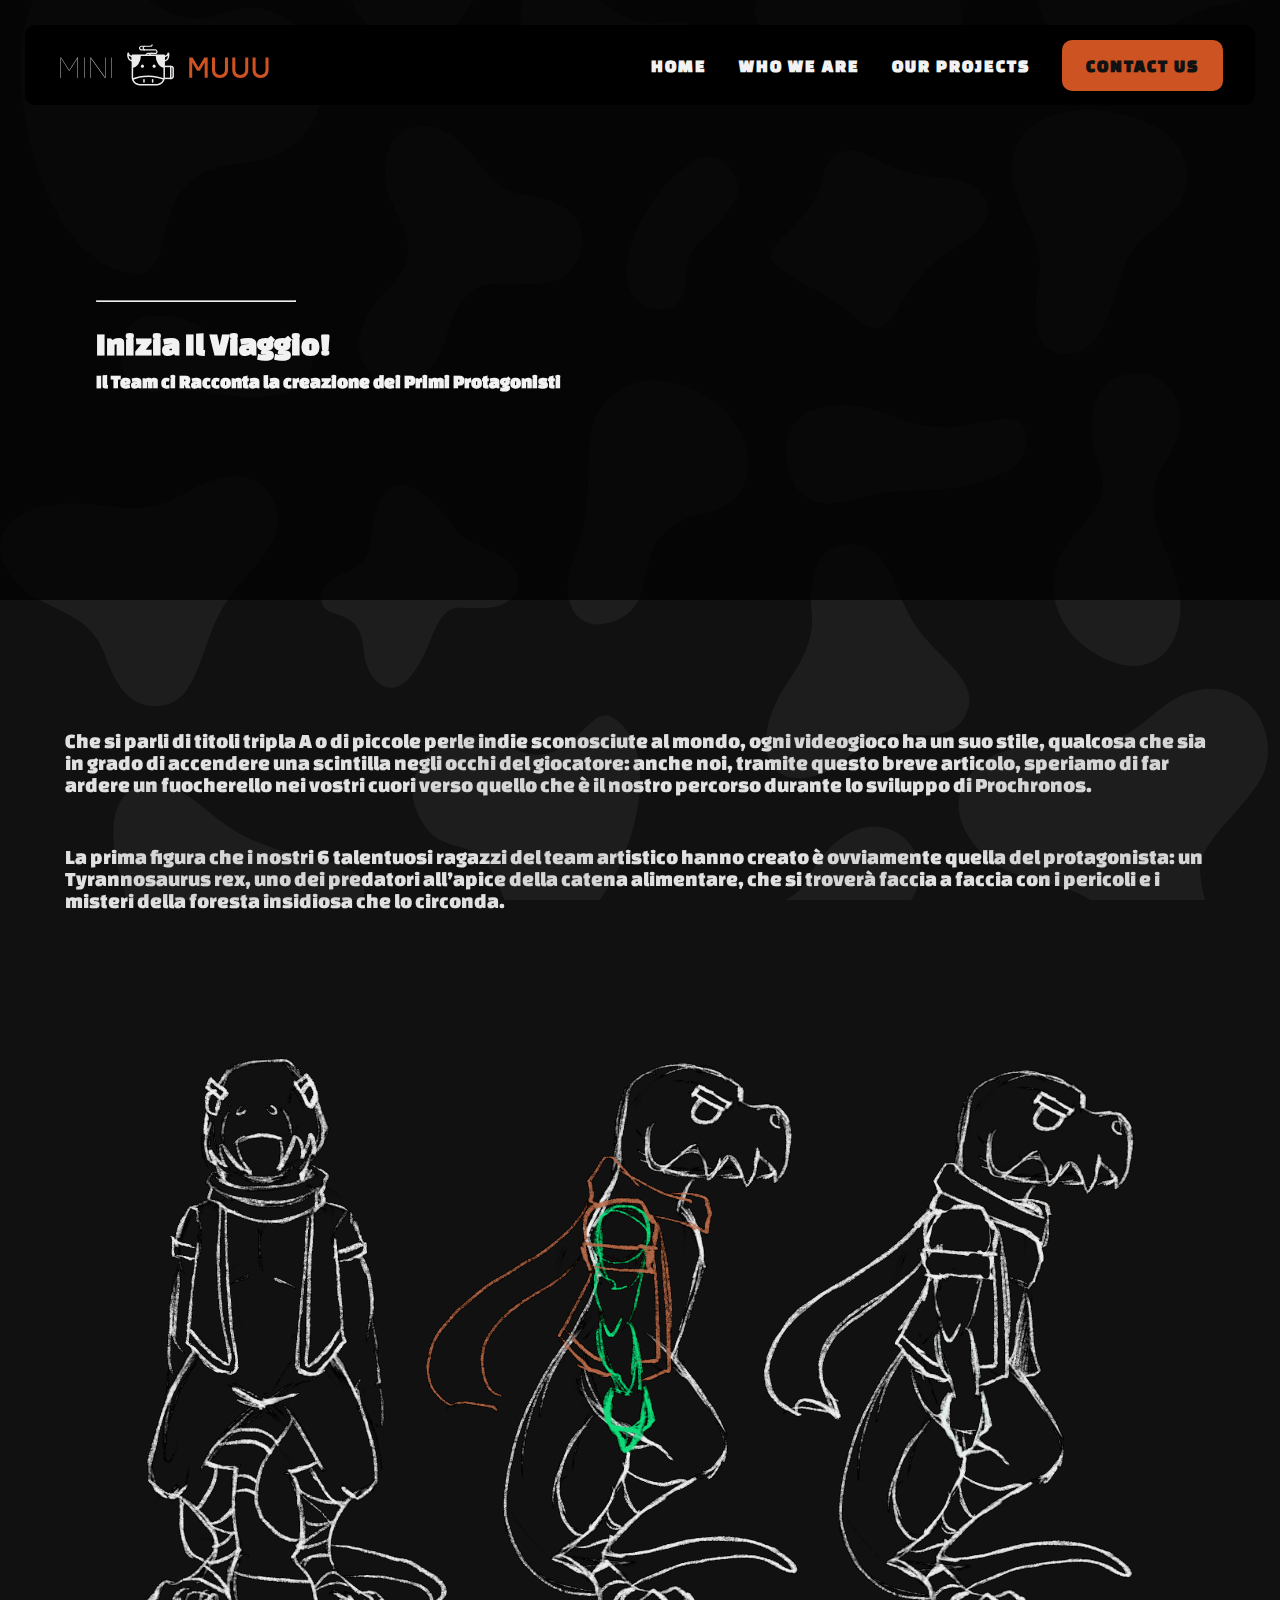
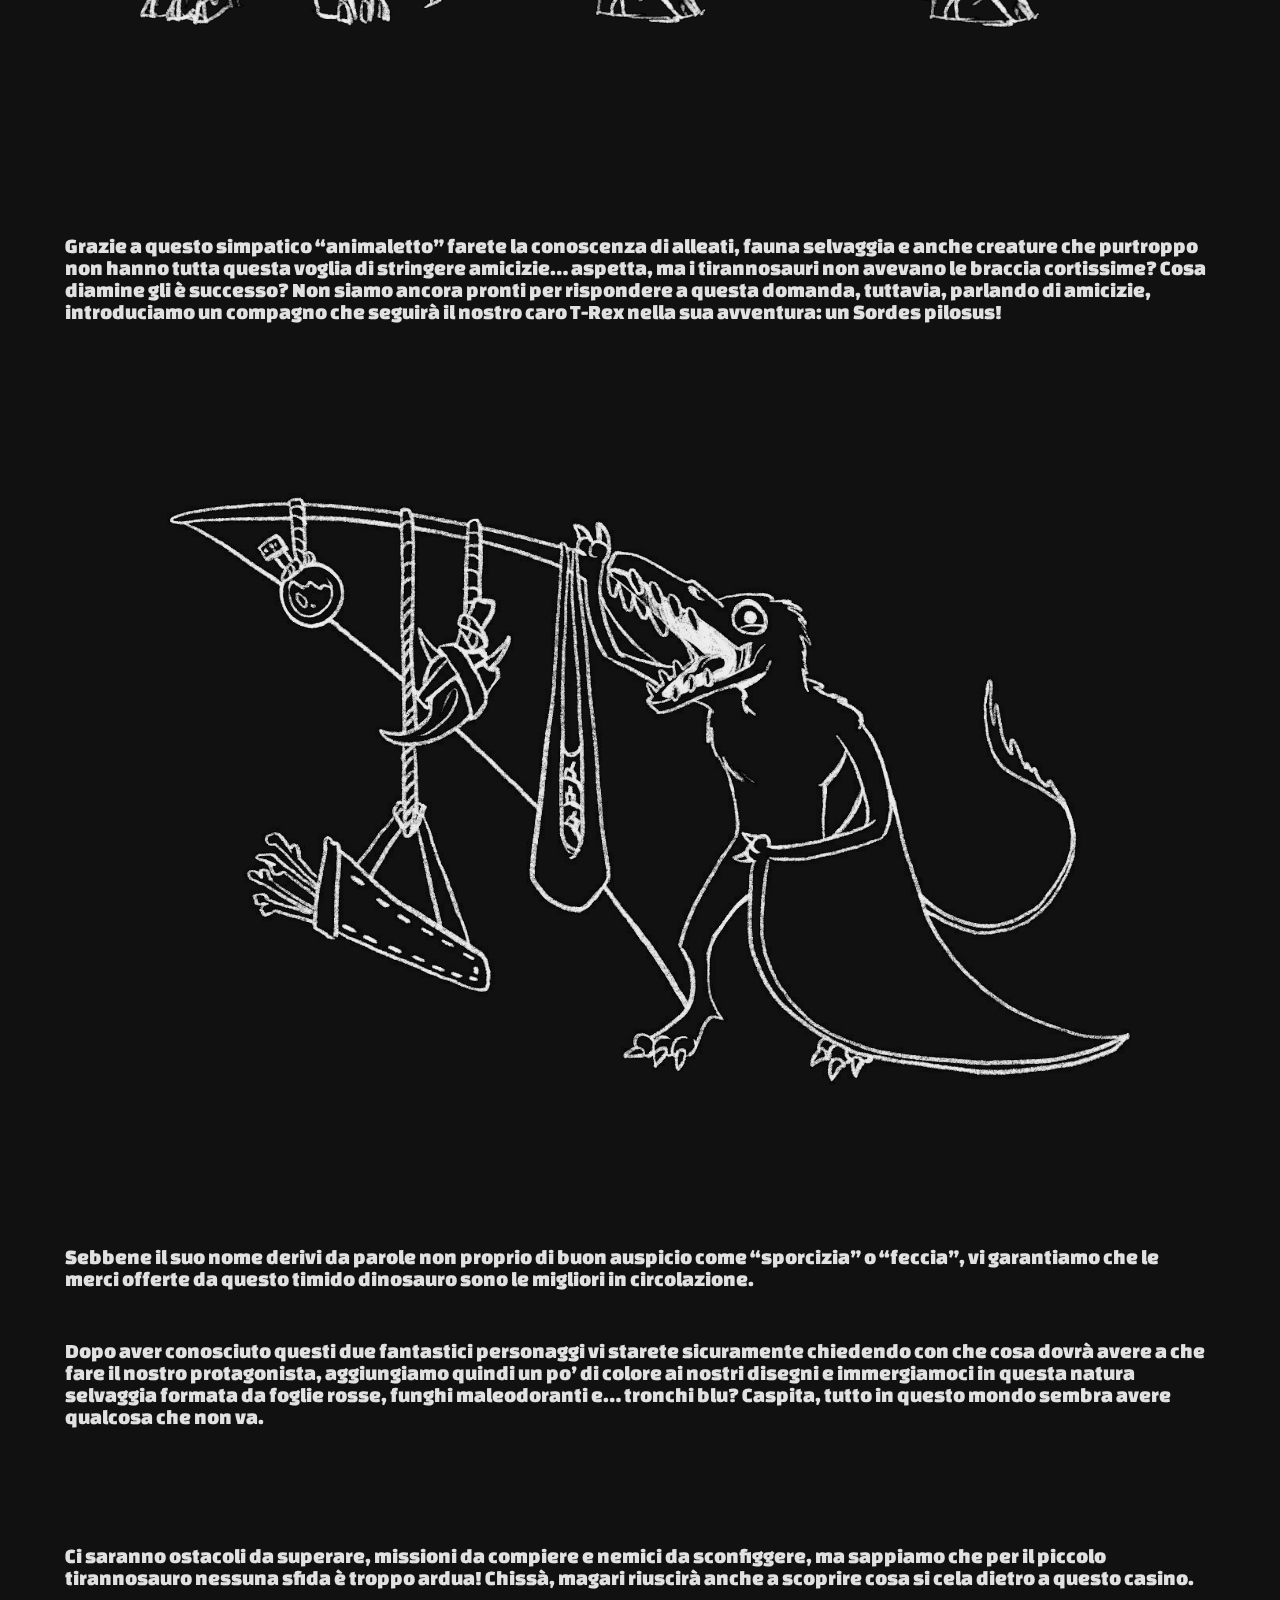
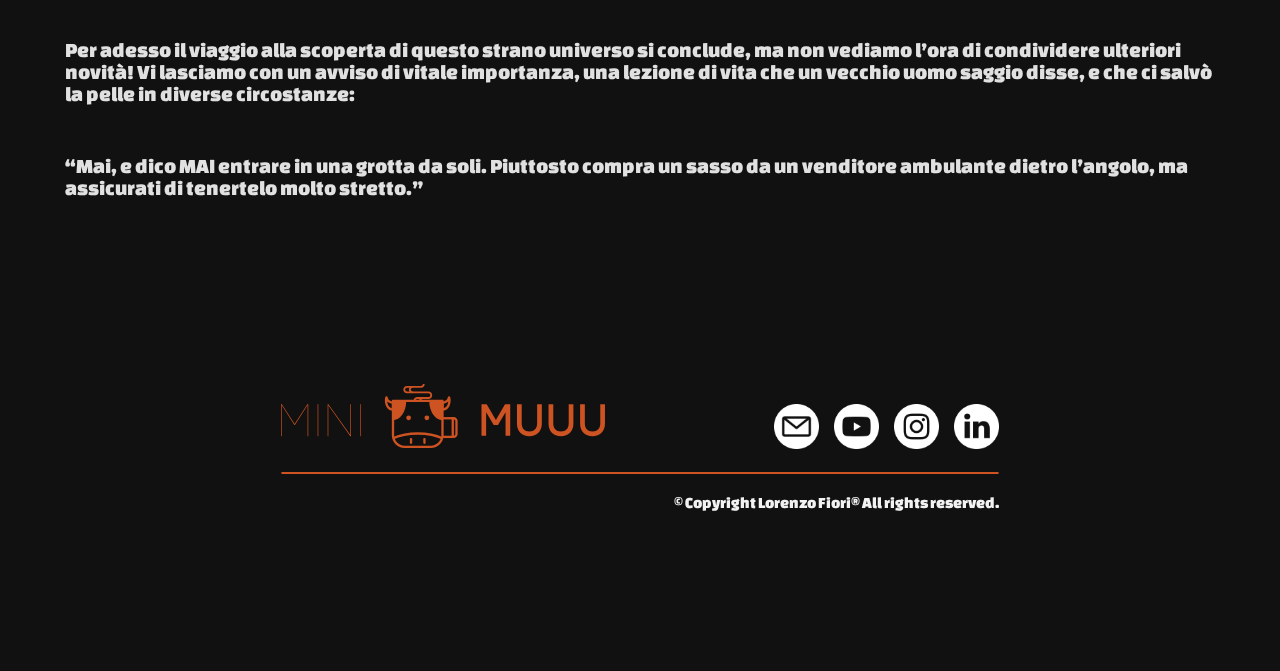
==== commit e251d1a5: "Add files via upload" ====
--- a/tales/1-inizia-il-viaggio/index.html
+++ b/tales/1-inizia-il-viaggio/index.html
@@ -79,7 +79,7 @@
         <a href="../.././">Home</a>
         <a href="../.././about.html">Who We Are</a>
         <a href="../.././projects.html">Our Projects</a>
-        <a href="/contact.html">Contact Us</a>
+        <a href="mailto:teamminimuuu@gmail.com">Contact Us</a>
       </div>
       <div class="nav-dropdown">
         <button onclick="nav_dropdown_toggle()" class="nav-button" id="nav-button">
@@ -88,7 +88,7 @@
           <a href="../.././">Home</a>
           <a href="../.././about.html">Who We Are</a>
           <a href="../.././projects.html">Our Projects</a>
-          <a href="/contact.html">Contact Us</a>
+          <a href="mailto:teamminimuuu@gmail.com">Contact Us</a>
         </div>
       </div>
     </nav>
--- a/style.css
+++ b/style.css
@@ -1,159 +1,160 @@
-@import url("https://fonts.googleapis.com/css2?family=Changa+One&display=swap");
-@import url("https://fonts.googleapis.com/css2?family=Quicksand:wght@300;400;500;600;700&display=swap");
+@import url('https://fonts.googleapis.com/css2?family=Changa+One&display=swap');
+@import url('https://fonts.googleapis.com/css2?family=Quicksand:wght@300;400;500;600;700&display=swap');
 
 :root {
-	--ac-primary: #cd5322;
-	--ac-secondary: #f79236;
-	--bg-primary: #111111;
-	--bg-secondary: #f2f2f2;
-	--border-radius: 10px;
-	--transition-speed: 200ms ease-in-out;
+  --ac-primary: #CD5322;
+  --ac-secondary: #F79236;
+  --bg-primary: #111111;
+  --bg-secondary: #f2f2f2;
+  --border-radius: 10px;
+  --transition-speed: 200ms ease-in-out;
 }
 
 * {
-	box-sizing: border-box;
-	padding: 0;
-	margin: 0;
-	transition: var(--transition-speed);
+  box-sizing: border-box;
+  padding: 0;
+  margin: 0;
+  transition: var(--transition-speed);
+  font-family: 'Changa One', cursive;
 }
 
 body {
-	background-color: #111111;
-	background-image: url(/assets/img/background-muuu.svg);
-	background-attachment: fixed;
-	background-size: 1080px;
-	background-position: center;
-	background-repeat: repeat;
-	color: var(--bg-secondary);
-	font-family: "Changa One", cursive;
+  background-color: #111111;
+  background-image: url(/assets/img/background-muuu.svg);
+  background-attachment: fixed;
+  background-size: 1080px;
+  background-position: center;
+  background-repeat: repeat;
+  color: var(--bg-secondary);
+  font-family: 'Changa One', cursive;
 }
 
 @media (min-width: 1000px) {
-	body {
-		background-size: cover;
-	}
+  body {
+    background-size: cover;
+  }
 }
 
 /* Navbar */
 
 .navbar {
-	z-index: 99;
-	position: fixed;
-	height: 80px;
-	margin: auto;
-	padding: 0 32px;
-	top: 25px;
-	bottom: auto;
-	left: 25px;
-	right: 25px;
-	display: flex;
-	justify-content: space-between;
-	align-items: center;
-	background-color: black;
-	border-radius: var(--border-radius);
-	letter-spacing: 2px;
+  z-index: 99;
+  position: fixed;
+  height: 80px;
+  margin: auto;
+  padding: 0 32px;
+  top: 25px;
+  bottom: auto;
+  left: 25px;
+  right: 25px;
+  display: flex;
+  justify-content: space-between;
+  align-items: center;
+  background-color: black;
+  border-radius: var(--border-radius);
+  letter-spacing: 2px;
 }
 
 .navbar .nav-link {
-	display: flex;
-	align-items: center;
-	font-size: 18px;
-	font-weight: 800;
-	gap: 32px;
-	text-transform: uppercase;
+  display: flex;
+  align-items: center;
+  font-size: 18px;
+  font-weight: 800;
+  gap: 32px;
+  text-transform: uppercase;
 }
 
 .navbar .logo-wrapper img {
-	height: 48px;
-	vertical-align: bottom;
+  height: 48px;
+  vertical-align: bottom;
 }
 
 .navbar .nav-link a {
-	text-decoration: none;
-	color: var(--bg-secondary);
+  text-decoration: none;
+  color: var(--bg-secondary);
 }
 
 .navbar .nav-link a:last-child {
-	color: var(--bg-primary);
-	background-color: var(--ac-primary);
-	padding: 16px 24px;
-	border-radius: var(--border-radius);
+  color: var(--bg-primary);
+  background-color: var(--ac-primary);
+  padding: 16px 24px;
+  border-radius: var(--border-radius);
 }
 
 .navbar .nav-link a:hover {
-	color: var(--ac-secondary);
+  color: var(--ac-secondary);
 }
 
 .navbar .nav-link a:last-child:hover {
-	background-color: var(--bg-primary);
-}
-
-@media (max-width: 1000px) {
-	.navbar .nav-link {
-		display: none;
-	}
-	.navbar {
-		padding: 0;
-		top: 8px;
-		left: 8px;
-		right: 8px;
-		gap: 16px;
-		width: auto;
-		border-radius: var(--border-radius);
-	}
-	.navbar .logo-wrapper {
-		padding: 16px 32px;
-	}
-	.navbar .logo-wrapper img {
-		height: 40px;
-	}
+  background-color: var(--bg-primary);
+}
+
+@media (max-width: 1000px) {
+  .navbar .nav-link {
+    display: none;
+  }
+  .navbar {
+    padding: 0;
+    top: 8px;
+    left: 8px;
+    right: 8px;
+    gap: 16px;
+    width: auto;
+    border-radius: var(--border-radius);
+  }
+  .navbar .logo-wrapper {
+    padding: 16px 32px;
+  }
+  .navbar .logo-wrapper img {
+    height: 40px;
+  }
 }
 
 @media (min-width: 1000px) {
-	.navbar .nav-dropdown {
-		display: none;
-	}
+  .navbar .nav-dropdown {
+    display: none;
+  }
 }
 
 .navbar .nav-dropdown .nav-button {
-	border: none;
-	background-color: inherit;
-	height: 48px;
-	width: 48px;
-	background-image: url(/assets/icons/menu.svg);
-	background-size: 32px;
-	background-repeat: no-repeat;
-	background-position: center;
-	border-radius: 8px;
-	margin-right: 16px;
+  border: none;
+  background-color: inherit;
+  height: 48px;
+  width: 48px;
+  background-image: url(/assets/icons/menu.svg);
+  background-size: 32px;
+  background-repeat: no-repeat;
+  background-position: center;
+  border-radius: 8px;
+  margin-right: 16px;
 }
 
 .navbar .nav-dropdown .nav-button-active {
-	background-image: url(/assets/icons/close.svg);
-	background-color: var(--ac-primary);
+  background-image: url(/assets/icons/close.svg);
+  background-color: var(--ac-primary);
 }
 
 .navbar .nav-dropdown .dropdown-menu {
-	display: none;
-	position: absolute;
-	left: 0%;
-	right: 0%;
-	top: 96px;
-	overflow: auto;
-	z-index: 100;
-	background-color: var(--bg-secondary);
-	padding: 32px;
-	margin: auto 32px;
-	border-radius: var(--border-radius);
+  display: none;
+  position: absolute;
+  left: 0%;
+  right: 0%;
+  top: 90px;
+  overflow: auto;
+  z-index: 100;
+  background-color: var(--bg-secondary);
+  padding: 32px;
+  margin: auto 5px;
+  border-radius: var(--border-radius);
 }
 
 .navbar .nav-dropdown .dropdown-menu a {
-	color: var(--bg-primary);
+  color: var(--bg-primary);
 }
 
 .navbar .nav-dropdown .dropdown-menu-show {
-	display: flex;
-	flex-direction: column;
+  display: flex;
+  flex-direction: column;
 }
 
 /* /Navbar */
@@ -161,17 +162,17 @@
 /* Main */
 
 main {
-	margin-top: 130px;
-}
-
-@media (max-width: 1000px) {
-	main {
-		margin-top: 100px;
-	}
+  margin-top: 130px;
+}
+
+@media (max-width: 1000px) {
+  main {
+    margin-top: 100px;
+  }
 }
 
 .content-active {
-	filter: brightness(0.1);
+  filter: brightness(0.1);
 }
 
 /* /Main */
@@ -179,41 +180,41 @@
 /* Hero Section */
 
 .hero-section {
-	padding: 160px 0;
-	text-align: center;
-	text-transform: uppercase;
-	margin: auto;
+  padding: 160px 0;
+  text-align: center;
+  text-transform: uppercase;
+  margin: auto;
 }
 
 .hero-section h1 {
-	font-size: 96px;
-	padding-bottom: 32px;
-	line-height: 0.9;
+  font-size: 96px;
+  padding-bottom: 32px;
+  line-height: 0.9;
 }
 
 .hero-section a {
-	text-decoration: none;
-	color: var(--bg-primary);
-	background-color: var(--ac-primary);
-	padding: 16px 24px;
-	border-radius: var(--border-radius);
-	letter-spacing: 2px;
-	font-size: 18px;
-	font-weight: 800;
+  text-decoration: none;
+  color: var(--bg-primary);
+  background-color: var(--ac-primary);
+  padding: 16px 24px;
+  border-radius: var(--border-radius);
+  letter-spacing: 2px;
+  font-size: 18px;
+  font-weight: 800;
 }
 
 .hero-section a:hover {
-	background-color: var(--bg-primary);
-	color: var(--bg-secondary);
-}
-
-@media (max-width: 1000px) {
-	.hero-section h1 {
-		font-size: 40px;
-	}
-	.hero-section {
-		padding: 112px 0;
-	}
+  background-color: var(--bg-primary);
+  color: var(--bg-secondary);
+}
+
+@media (max-width: 1000px) {
+  .hero-section h1 {
+    font-size: 40px;
+  }
+  .hero-section {
+    padding: 112px 0;
+  }
 }
 
 /* /Hero Section */
@@ -221,103 +222,103 @@
 /* Articles Section */
 
 .articles-section {
-	margin: 80px auto;
+  margin: 80px auto;
 }
 
 .articles-section header {
-	width: 90%;
-	margin: 16px auto;
-	padding-left: 16px;
-}
-
-@media (max-width: 1000px) {
-	.articles-section header {
-		font-size: 12px;
-	}
+  width: 90%;
+  margin: 16px auto;
+  padding-left: 16px;
+}
+
+@media (max-width: 1000px) {
+  .articles-section header {
+    font-size: 12px;
+  }
 }
 
 .articles-section .band {
-	width: 90%;
-	margin: 0 auto;
-	display: grid;
-	grid-template-columns: 1fr;
-	grid-template-rows: auto;
-	grid-gap: 20px;
+  width: 90%;
+  margin: 0 auto;
+  display: grid;
+  grid-template-columns: 1fr;
+  grid-template-rows: auto;
+  grid-gap: 20px;
 }
 
 @media (min-width: 30em) {
-	.articles-section .band {
-		grid-template-columns: 1fr 1fr;
-	}
+  .articles-section .band {
+    grid-template-columns: 1fr 1fr;
+  }
 }
 
 @media (min-width: 60em) {
-	.articles-section .band {
-		grid-template-columns: repeat(4, 1fr);
-	}
+  .articles-section .band {
+    grid-template-columns: repeat(4, 1fr);
+  }
 }
 
 .articles-section .card {
-	background: var(--bg-secondary);
-	text-decoration: none;
-	color: #333;
-	display: flex;
-	flex-direction: column;
-	min-height: 100%;
-	position: relative;
-	top: 0;
-	border-radius: var(--border-radius);
-	border-top-right-radius: 20px;
-	border-top-left-radius: 20px;
+  background: var(--bg-secondary);
+  text-decoration: none;
+  color: #333;
+  display: flex;
+  flex-direction: column;
+  min-height: 100%;
+  position: relative;
+  top: 0;
+  border-radius: var(--border-radius);
+  border-top-right-radius: 20px;
+  border-top-left-radius: 20px;
 }
 
 .articles-section .card:hover {
-	top: -10px;
+  top: -10px;
 }
 
 .articles-section .card article {
-	padding: 20px;
-	flex: 1;
-	display: flex;
-	flex-direction: column;
-	justify-content: space-between;
+  padding: 20px;
+  flex: 1;
+  display: flex;
+  flex-direction: column;
+  justify-content: space-between;
 }
 
 .articles-section .card h1 {
-	font-size: 20px;
-	margin: 0 0 10px 0;
-	color: var(--ac-primary);
+  font-size: 20px;
+  margin: 0 0 10px 0;
+  color: var(--ac-primary);
 }
 
 .articles-section .card p {
-	flex: 1;
-	line-height: 1.4;
+  flex: 1;
+  line-height: 1.4;
 }
 
 .articles-section .card span {
-	font-size: 12px;
-	font-weight: bold;
-	color: #999;
-	text-transform: uppercase;
-	letter-spacing: 0.05em;
-	margin: 2em 0 0 0;
+  font-size: 12px;
+  font-weight: bold;
+  color: #999;
+  text-transform: uppercase;
+  letter-spacing: 0.05em;
+  margin: 2em 0 0 0;
 }
 
 .articles-section .card .thumb {
-	padding-bottom: 60%;
-	background-size: cover;
-	background-position: center center;
-	border-top-left-radius: var(--border-radius);
-	border-top-right-radius: var(--border-radius);
+  padding-bottom: 60%;
+  background-size: cover;
+  background-position: center center;
+  border-top-left-radius: var(--border-radius);
+  border-top-right-radius: var(--border-radius);
 }
 
 @media (min-width: 60em) {
-	.articles-section .item-1 {
-		grid-column: 1 / span 2;
-	}
-	.articles-section .item-1 h1 {
-		font-size: 24px;
-	}
+  .articles-section .item-1 {
+    grid-column: 1/span 2;
+  }
+  .articles-section .item-1 h1 {
+    font-size: 24px;
+  }
 }
 
 /* /Articles Section */
@@ -325,65 +326,65 @@
 /* Footer */
 
 footer {
-	margin: 80px auto;
-	max-width: 60%;
-	padding: 80px 25px;
-	text-align: right;
+  margin: 80px auto;
+  max-width: 60%;
+  padding: 80px 25px;
+  text-align: right;
 }
 
 footer .footer-container {
-	display: flex;
-	justify-content: space-between;
-}
-
-@media (max-width: 1000px) {
-	footer {
-		max-width: 100%;
-	}
-	footer .footer-container {
-		flex-direction: column;
-	}
+  display: flex;
+  justify-content: space-between;
+}
+
+@media (max-width: 1000px) {
+  footer {
+    max-width: 100%;
+  }
+  footer .footer-container {
+    flex-direction: column;
+  }
 }
 
 footer .footer-container .logo-container {
-	display: flex;
-	place-content: center;
-	margin-bottom: 20px;
+  display: flex;
+  place-content: center;
+  margin-bottom: 20px;
 }
 
 footer .footer-container .logo-container img {
-	height: 64px;
+  height: 64px;
 }
 
 footer .footer-container .social-container {
-	display: flex;
-	place-content: center;
-	gap: 15px;
-	margin: 20px 0;
+  display: flex;
+  place-content: center;
+  gap: 15px;
+  margin: 20px 0;
 }
 
 footer .footer-container .social-container img {
-	height: 45px;
+  height: 45px;
 }
 
 footer .footer-container .social-container img:hover {
-	transform: translateY(-10px);
+  transform: translateY(-10px);
 }
 
 footer .copyright-container {
-	margin-top: 20px;
-}
-
-@media (max-width: 1000px) {
-	footer {
-		text-align: center;
-	}
-	footer .footer-container .logo-container img {
-		height: 50px;
-	}
-	footer .footer-container .social-container img {
-		height: 35px;
-	}
+  margin-top: 20px;
+}
+
+@media (max-width: 1000px) {
+  footer {
+    text-align: center;
+  }
+  footer .footer-container .logo-container img {
+    height: 50px;
+  }
+  footer .footer-container .social-container img {
+    height: 35px;
+  }
 }
 
 /* /Footer */
@@ -391,52 +392,52 @@
 /* About Us Page */
 
 .team-container {
-	background-color: #f2f2f2;
-	margin: 15px auto;
-	padding: 0;
-	display: flex;
-	flex-wrap: wrap;
-	justify-content: center;
-	align-items: center;
-	width: 90%;
-	border-radius: var(--border-radius);
-	mix-blend-mode: difference;
-}
-
-.team-container .card {
-	background-color: #fff;
-	border-radius: var(--border-radius);
-	box-shadow: 0 2px 5px rgba(0, 0, 0, 0.1);
-	margin: 15px;
-	padding: 20px;
-	width: 250px;
-	text-align: center;
-}
-
-.team-container .card img {
-	width: 150px;
-	height: 150px;
-	border-radius: 50%;
-	object-fit: cover;
-	margin-bottom: 10px;
-}
-
+  background-color: #f2f2f2;
+  margin: 15px auto;
+  padding: 0;
+  display: flex;
+  flex-wrap: wrap;
+  justify-content: center;
+  align-items: center;
+  width: 90%;
+  border-radius: var(--border-radius);
+  mix-blend-mode: difference;
+}
+
+.team-container  .card {
+  background-color: #fff;
+  border-radius: var(--border-radius);
+  box-shadow: 0 2px 5px rgba(0, 0, 0, 0.1);
+  margin: 15px;
+  padding: 20px;
+  width: 250px;
+  text-align: center;
+}
+  
+.team-container  .card img {
+  width: 150px;
+  height: 150px;
+  border-radius: 50%;
+  object-fit: cover;
+  margin-bottom: 10px;
+}
+  
 .team-container .card h3 {
-	margin: 0;
-	font-size: 1.2rem;
-	color: #333;
-}
-
+  margin: 0;
+  font-size: 1.2rem;
+  color: #333;
+}
+  
 .team-container .card p {
-	margin: 5px 0;
-	font-size: 0.9rem;
-	color: #666;
-}
-
-@media (max-width: 1000px) {
-	.team-container {
-		margin-top: 0;
-	}
+  margin: 5px 0;
+  font-size: 0.9rem;
+  color: #666;
+}
+
+@media (max-width: 1000px) {
+  .team-container {
+    margin-top: 0;
+  }
 }
 
 /* /About Us Page */
@@ -444,118 +445,121 @@
 /* Projects Page */
 
 .projects-container {
-	display: grid;
-	grid-template-columns: 1fr;
-	grid-auto-rows: 700px;
-	gap: 15px;
-	margin: 15px auto;
-	width: 90%;
-}
-
-@media (max-width: 1000px) {
-	.projects-container {
-		grid-template-columns: 1fr;
-	}
+  display: grid;
+  grid-template-columns: 1fr;
+  grid-auto-rows: 700px;
+  gap: 15px;
+  margin: 15px auto;
+  width: 90%;
+}
+
+@media (max-width: 1000px) {
+  .projects-container {
+    grid-template-columns: 1fr;
+  }
 }
 
 .projects-container .project-card {
-	background-color: #fff;
-	border-radius: 10px;
-	box-shadow: 0 2px 5px rgba(0, 0, 0, 0.1);
-	padding: 20px;
-	width: 100%;
-	text-align: center;
-	display: grid;
-	place-content: center;
+  background-color: #fff;
+  border-radius: 10px;
+  box-shadow: 0 2px 5px rgba(0, 0, 0, 0.1);
+  padding: 20px;
+  width: 100%;
+  text-align: center;
+  display: grid;
+  place-content: center;
 }
 
 .projects-container .project-card h3 {
-	margin: 0;
-	font-size: 1.2rem;
-	color: #333;
+  margin: 0;
+  font-size: 1.2rem;
+  color: #333;
 }
 
 .projects-container .project-card p {
-	margin: 10px 0;
-	font-size: 0.9rem;
-	color: #666;
+  margin: 10px 0;
+  font-size: 0.9rem;
+  color: #666;
 }
 
 .projects-container .explore-button {
-	margin: auto;
-	padding: 10px 20px;
-	background-color: #ff6600;
-	color: #fff;
-	border: none;
-	border-radius: 5px;
-	font-size: 0.9rem;
-	text-decoration: none;
-	transition: var(--transition-speed);
+  margin: auto;
+  padding: 10px 20px;
+  background-color: #ff6600;
+  color: #fff;
+  border: none;
+  border-radius: 5px;
+  font-size: 0.9rem;
+  text-decoration: none;
+  transition: var(--transition-speed);
 }
 
 .projects-container .explore-button:hover {
-	background-color: #e65100;
+  background-color: #e65100;
 }
 
 /* /Projects Page */
 
 /* Contact Us Page */
-.contact-title {
-	text-align: center;
-	font-size: 96px;
-}
-.body-contact input {
-	margin-top: 30px;
-	margin-bottom: 30px;
-	margin-left: 10px;
-}
-.send-button {
-	margin: auto;
-	padding: 10px 20px;
-	background-color: #e65100;
-	color: black;
-	border: none;
-	border-radius: 15px;
-	font-size: 1.5rem;
-	text-decoration: none;
-	transition: var(--transition-speed);
-}
-.contact-form {
-	margin: auto;
-	display: table;
-}
-
-.contact-form p {
-	display: table-row;
-}
-
-.contact-form input {
-	display: table-cell;
-}
-.contact-form label {
-	display: table-cell;
-	font-size: 30px;
-	text-align: left;
-	display: inline-block;
-	width: 200px; /* larghezza dell'etichetta */
-}
-.contact-form textarea {
-	padding-top: 0px;
-	padding-bottom: 0px;
-	padding-right: 0px;
-	padding-left: 0px;
-	margin-left: 0px;
+
+.form-container {
+  max-width: 600px;
+  margin: 0 auto;
+  padding: 50px 20px;
+  margin: auto;
+}
+
+.form-container .form-group {
+  margin-bottom: 20px;
+}
+
+.form-container label {
+  display: block;
+  margin-bottom: 5px;
+}
+
+.form-container input[type="text"],
+input[type="email"],
+textarea {
+  width: 100%;
+  padding: 10px;
+  border: 1px solid #ccc;
+  border-radius: 5px;
+}
+
+.form-container textarea {
+  height: 150px;
+}
+
+.form-container button {
+  background-color: var(--ac-primary);
+  color: #fff;
+  border: none;
+  padding: 10px 20px;
+  border-radius: 5px;
+  cursor: pointer;
+}
+
+.form-container button:hover {
+  background-color: var(--ac-secondary);
+}
+
+@media (max-width: 1000px) {
+  .form-container {
+    padding: 20px;
+  }
 }
 
 /* /Contact Us Page */
+
 ::-webkit-scrollbar {
-	width: 5px;
+  width: 5px;
 }
 
 ::-webkit-scrollbar-thumb {
-	background-color: var(--ac-primary);
+  background-color: var(--ac-primary);
 }
 
 ::-webkit-scrollbar-track {
-	background-color: var(--bg-primary);
-}
+  background-color: var(--bg-primary);
+}